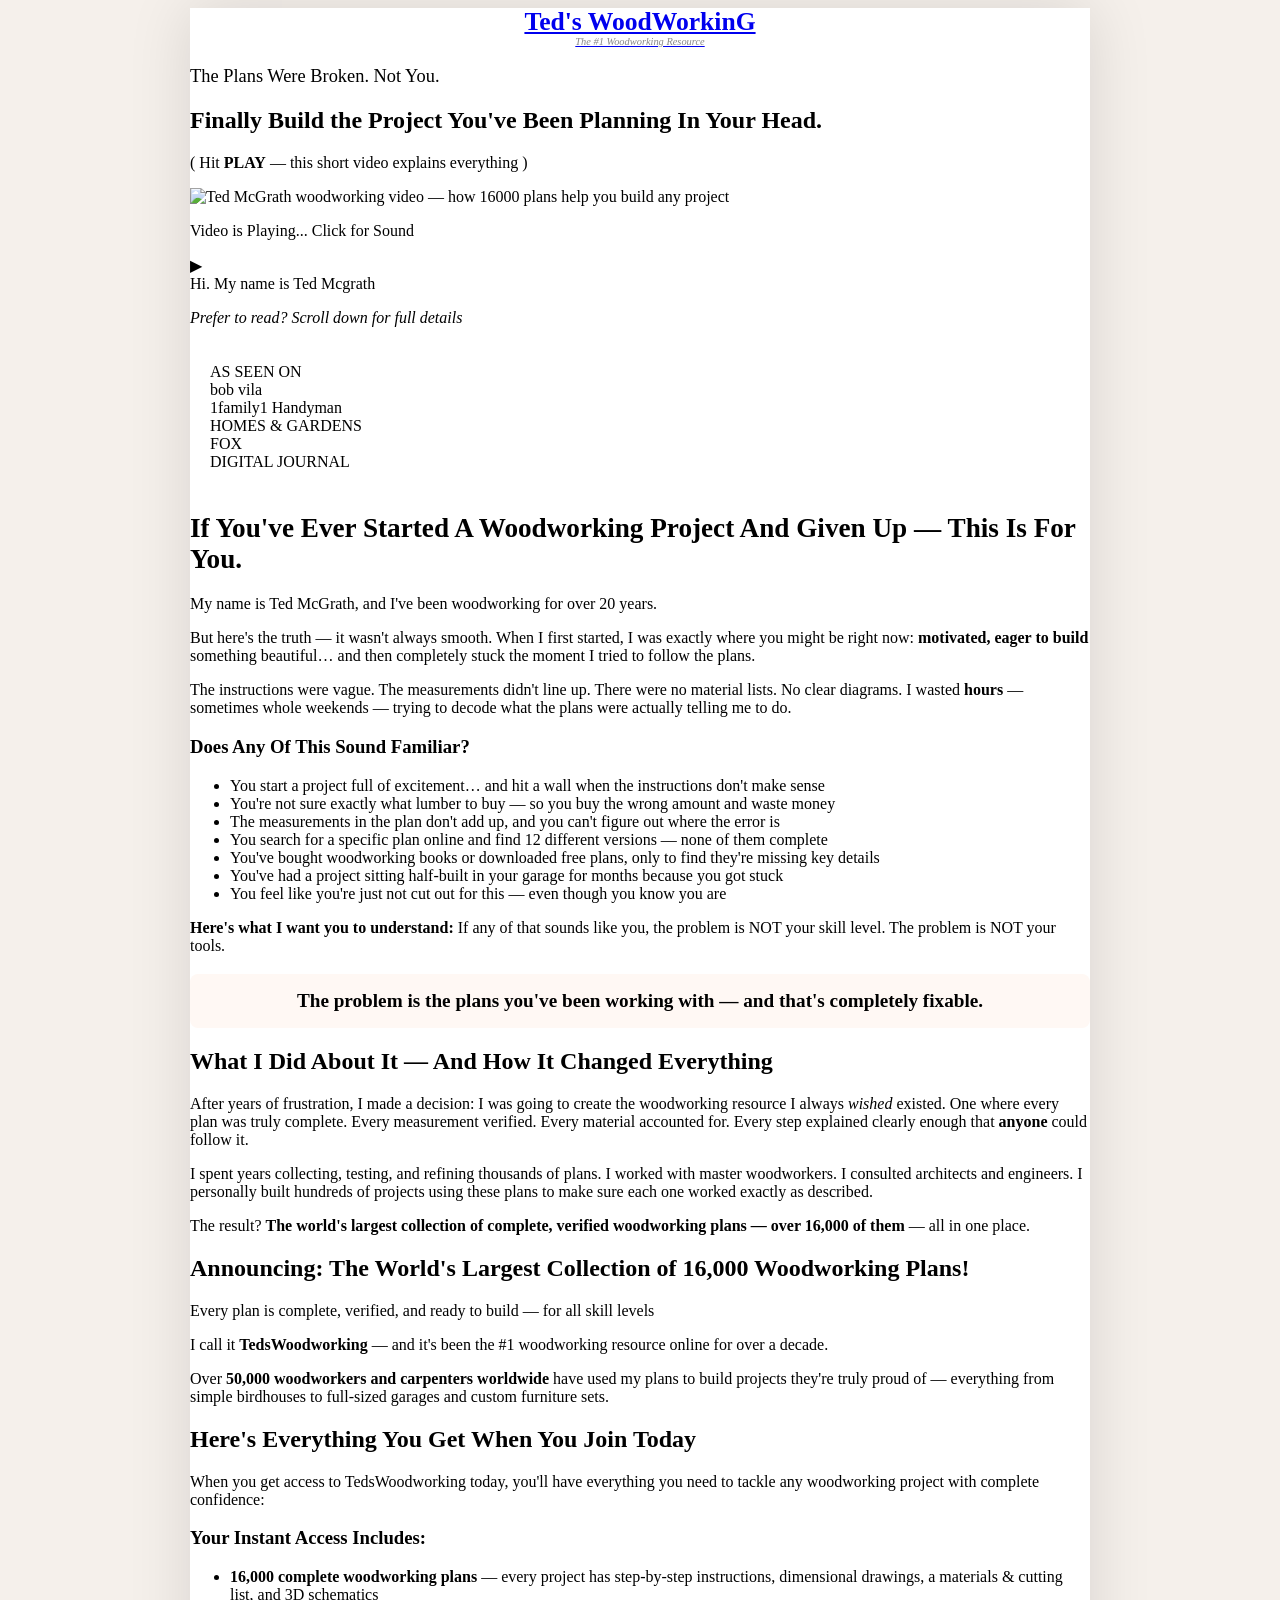
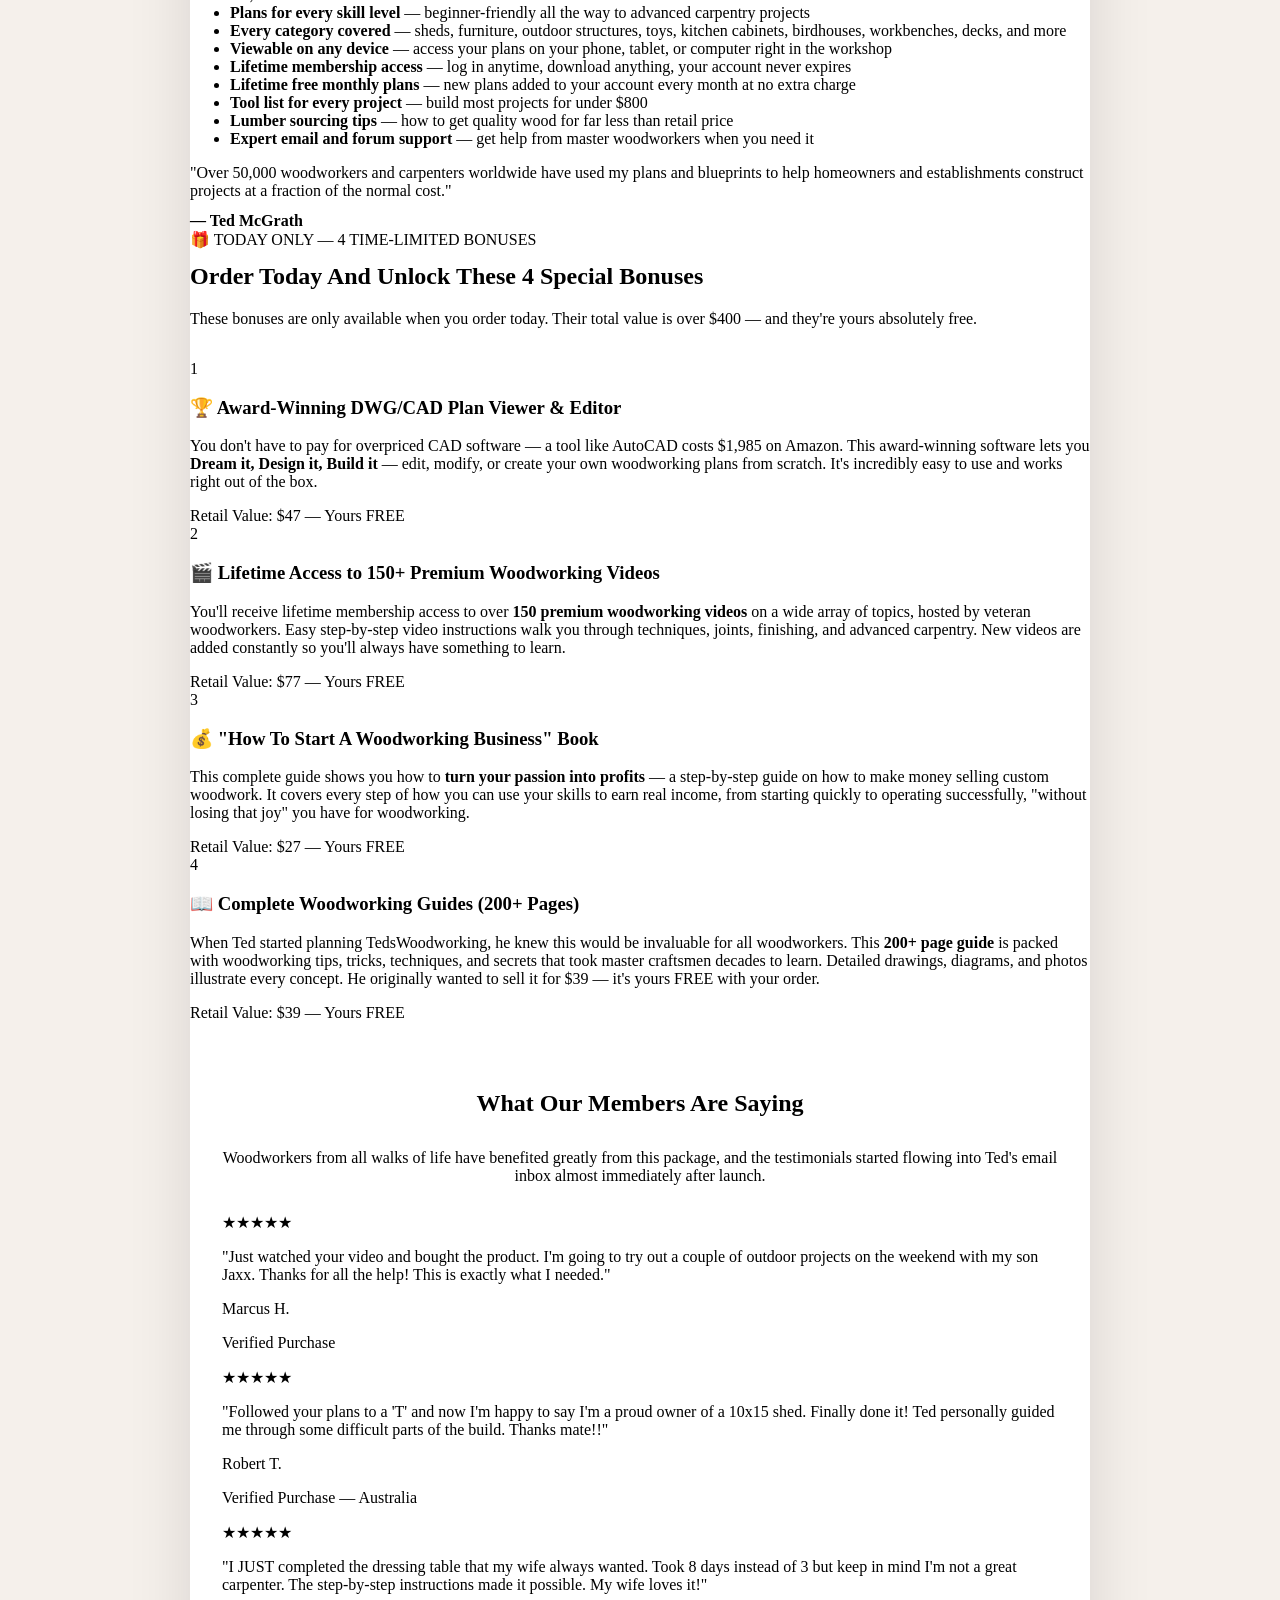
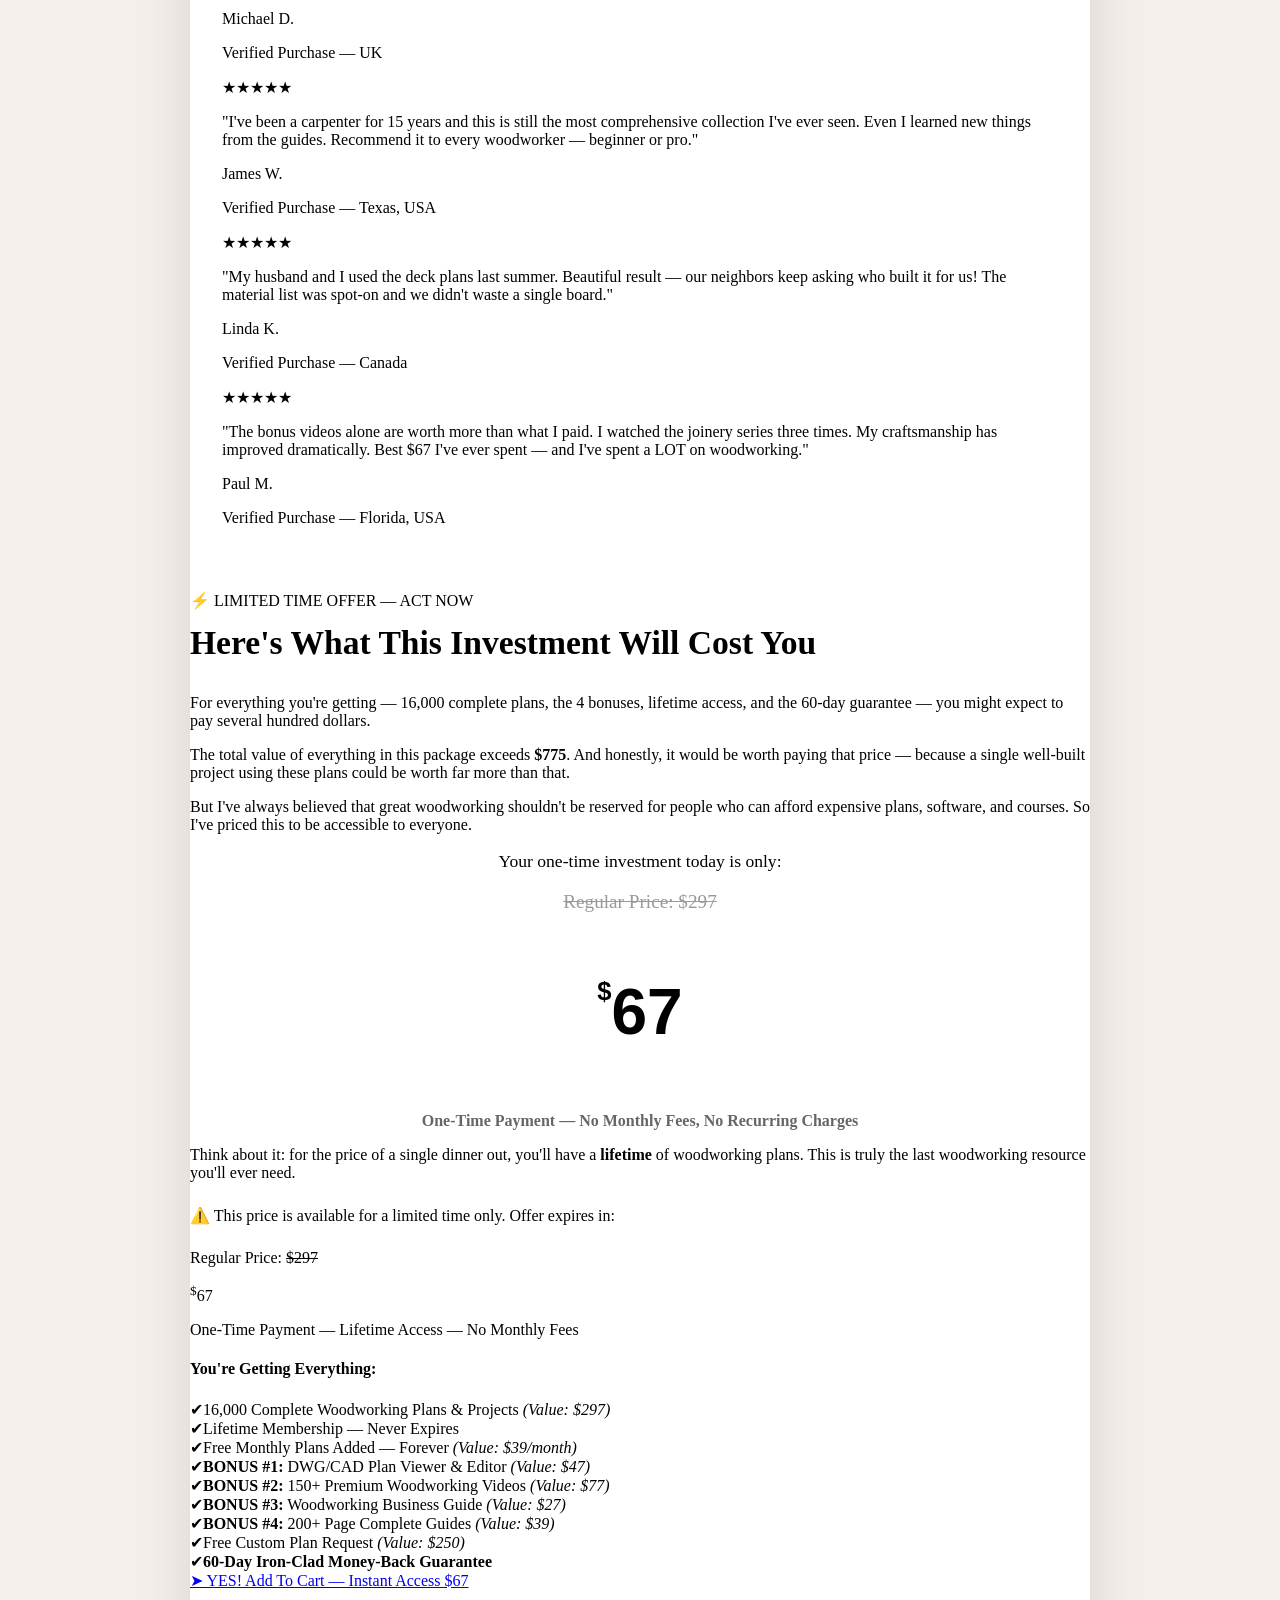
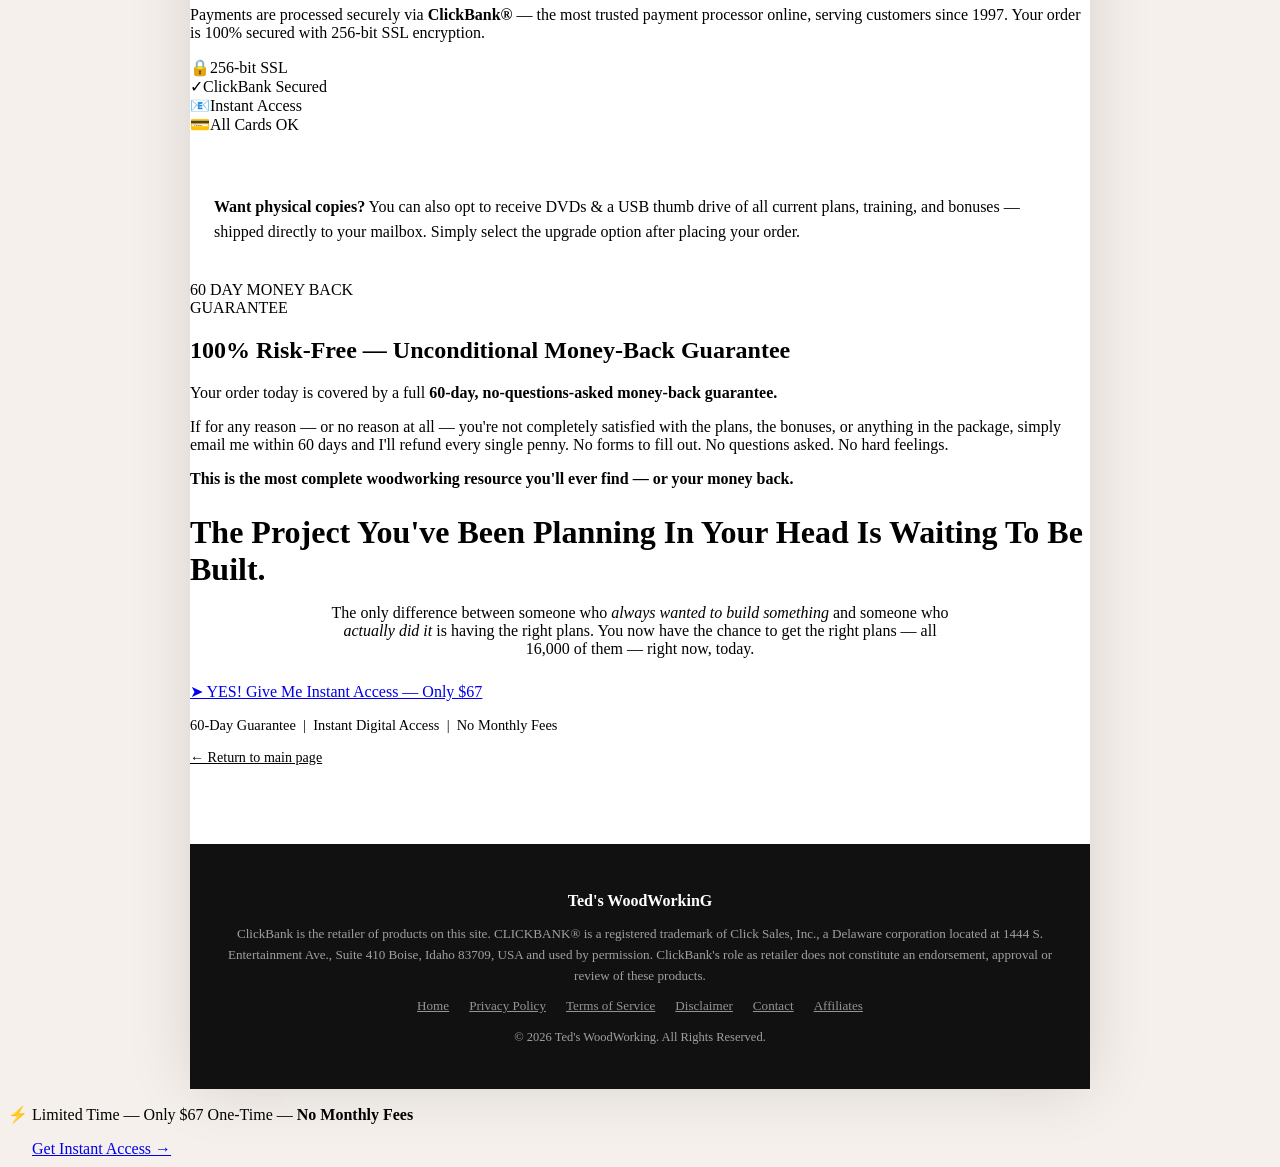
==== vsloffer.html @ c5c1d122 "Add files via upload" ====
<!DOCTYPE html>
<html lang="en">
<head>
  <meta charset="UTF-8" />
  <meta name="viewport" content="width=device-width, initial-scale=1.0" />

  <!-- ===== PRIMARY SEO ===== -->
  <title>Finally Build the Project You've Been Planning — Ted's WoodWorking® | 16,000 Plans</title>
  <meta name="description" content="The plans were broken. Not you. Discover 16,000 complete woodworking plans with step-by-step instructions that actually work. Watch the short video and get instant access today for just $67." />
  <meta name="keywords" content="woodworking plans that work, step-by-step woodworking, build woodworking projects, 16000 woodworking plans, Ted McGrath, woodworking for beginners, complete woodworking plans, shed plans, furniture plans, woodworking blueprints" />
  <meta name="author" content="Ted McGrath" />
  <meta name="robots" content="index, follow, max-snippet:-1, max-image-preview:large, max-video-preview:-1" />
  <link rel="canonical" href="https://YOUR_DOMAIN/vsloffer.html" />

  <!-- ===== BING / MSN SEO ===== -->
  <meta name="msvalidate.01" content="YOUR_BING_VERIFICATION_CODE" />
  <meta name="msnbot" content="index, follow" />
  <meta name="bingbot" content="index, follow" />
  <meta name="revisit-after" content="7 days" />
  <meta name="rating" content="general" />
  <meta name="language" content="en-US" />
  <meta name="geo.region" content="US" />
  <meta name="distribution" content="global" />

  <!-- ===== OPEN GRAPH ===== -->
  <meta property="og:type" content="website" />
  <meta property="og:title" content="Finally Build the Project You've Been Planning — Ted's WoodWorking" />
  <meta property="og:description" content="The plans were broken. Not you. 16,000 step-by-step woodworking plans that actually work. Watch the short video for full details." />
  <meta property="og:url" content="https://YOUR_DOMAIN/vsloffer.html" />
  <meta property="og:site_name" content="Ted's WoodWorking" />
  <meta property="og:image" content="https://images.unsplash.com/photo-1504148455328-c376907d081c?w=1200&h=630&fit=crop" />
  <meta property="og:image:width" content="1200" />
  <meta property="og:image:height" content="630" />
  <meta property="og:locale" content="en_US" />

  <!-- ===== TWITTER CARD ===== -->
  <meta name="twitter:card" content="summary_large_image" />
  <meta name="twitter:title" content="Finally Build the Project You've Been Planning — Ted's WoodWorking" />
  <meta name="twitter:description" content="The plans were broken. Not you. 16,000 complete woodworking plans — only $67 one-time." />
  <meta name="twitter:image" content="https://images.unsplash.com/photo-1504148455328-c376907d081c?w=1200&h=630&fit=crop" />

  <!-- ===== STRUCTURED DATA — Product ===== -->
  <script type="application/ld+json">
  {
    "@context": "https://schema.org",
    "@type": "Product",
    "name": "Ted's WoodWorking — 16,000 Plans Package",
    "description": "16,000 complete woodworking plans with step-by-step instructions, dimensional drawings, materials & cutting lists, 3D schematics, 150+ videos, CAD software, and business guide. Lifetime access.",
    "brand": { "@type": "Brand", "name": "Ted's WoodWorking" },
    "offers": {
      "@type": "Offer",
      "price": "67.00",
      "priceCurrency": "USD",
      "priceValidUntil": "2026-12-31",
      "availability": "https://schema.org/InStock",
      "url": "https://YOUR_DOMAIN/vsloffer.html#order"
    },
    "aggregateRating": {
      "@type": "AggregateRating",
      "ratingValue": "4.8",
      "reviewCount": "50000",
      "bestRating": "5"
    }
  }
  </script>

  <!-- ===== STRUCTURED DATA — VideoObject ===== -->
  <script type="application/ld+json">
  {
    "@context": "https://schema.org",
    "@type": "VideoObject",
    "name": "Finally Build the Project You've Been Planning — Ted McGrath",
    "description": "Ted McGrath explains how 16,000 complete woodworking plans give you everything you need to finally build any project successfully.",
    "thumbnailUrl": "https://images.unsplash.com/photo-1504148455328-c376907d081c?w=800&h=450&fit=crop",
    "uploadDate": "2026-01-01",
    "duration": "PT15M"
  }
  </script>

  <!-- ===== FONTS & STYLES ===== -->
  <link rel="preconnect" href="https://fonts.googleapis.com" />
  <link rel="preconnect" href="https://fonts.gstatic.com" crossorigin />
  <link rel="stylesheet" href="/src/style.css" />
  <link rel="icon" type="image/svg+xml" href="/favicon.svg" />

  <style>
    /* VSL page specific overrides */
    body { background: #f5f0eb; }
    .vsl-page-wrap { max-width: 900px; margin: 0 auto; background: #fff; box-shadow: 0 0 60px rgba(0,0,0,0.12); }
    @media (max-width: 900px) { .vsl-page-wrap { box-shadow: none; } }
  </style>
</head>
<body>

<div class="vsl-page-wrap">

  <!-- ===== VSL HEADER ===== -->
  <header class="vsl-header" role="banner">
    <a href="/" aria-label="Ted's WoodWorking Home">
      <div class="site-logo-text" style="font-size:1.6rem;color:var(--blue);text-align:center;line-height:1.1;font-family:Georgia,serif;font-weight:700;">
        Ted's WoodWorkinG
        <span style="font-size:0.65rem;color:#888;font-style:italic;display:block;font-weight:400;">The #1 Woodworking Resource</span>
      </div>
    </a>
  </header>

  <!-- ===== VSL HERO ===== -->
  <section class="vsl-hero" aria-labelledby="vsl-heading">
    <div class="container--narrow">
      <p class="pre-headline" style="font-size:1.15rem;">The Plans Were Broken. Not You.</p>
      <h1 id="vsl-heading">
        Finally Build the Project You've Been Planning In Your Head.
      </h1>
      <p class="sub-note">( Hit <strong>PLAY</strong> — this short video explains everything )</p>

      <div class="video-container" role="button" tabindex="0" aria-label="Play video about Ted's WoodWorking plans" title="Click to play">
        <img
          class="video-thumbnail"
          src="https://images.unsplash.com/photo-1504148455328-c376907d081c?w=800&h=450&fit=crop&q=75"
          alt="Ted McGrath woodworking video — how 16000 plans help you build any project"
          width="800"
          height="450"
          loading="eager"
        />
        <div class="video-overlay">
          <p class="video-text">Video is Playing... Click for Sound</p>
          <div class="play-btn" aria-hidden="true">▶</div>
        </div>
        <div class="video-caption">Hi. My name is Ted Mcgrath</div>
      </div>

      <p class="scroll-down-note"><em>Prefer to read? Scroll down for full details</em></p>
    </div>
  </section>

  <!-- ===== AS SEEN ON ===== -->
  <section class="as-seen-on" style="padding:20px;" aria-label="Media coverage">
    <div class="as-seen-label">AS SEEN ON</div>
    <div class="media-logos">
      <div class="media-logo media-logo--bob">bob vila</div>
      <div class="media-logo media-logo--handyman">1family1 Handyman</div>
      <div class="media-logo media-logo--homes">HOMES &amp; GARDENS</div>
      <div class="media-logo media-logo--fox">FOX</div>
      <div class="media-logo media-logo--dj">DIGITAL JOURNAL</div>
    </div>
  </section>

  <!-- ===== SALES LETTER ===== -->
  <main class="sales-body" role="main">

    <!-- SECTION 1 — The Problem -->
    <section class="sales-section" aria-labelledby="problem-heading">
      <h2 id="problem-heading" style="color:var(--blue);font-size:1.7rem;margin-bottom:20px;">If You've Ever Started A Woodworking Project And Given Up — This Is For You.</h2>
      <p class="sales-p">
        My name is Ted McGrath, and I've been woodworking for over 20 years.
      </p>
      <p class="sales-p">
        But here's the truth — it wasn't always smooth. When I first started, I was exactly where
        you might be right now: <strong>motivated, eager to build</strong> something beautiful…
        and then completely stuck the moment I tried to follow the plans.
      </p>
      <p class="sales-p">
        The instructions were vague. The measurements didn't line up. There were no material lists.
        No clear diagrams. I wasted <strong>hours</strong> — sometimes whole weekends — trying to
        decode what the plans were actually telling me to do.
      </p>

      <div class="problem-box">
        <h3>Does Any Of This Sound Familiar?</h3>
        <ul class="problem-list" role="list">
          <li>You start a project full of excitement… and hit a wall when the instructions don't make sense</li>
          <li>You're not sure exactly what lumber to buy — so you buy the wrong amount and waste money</li>
          <li>The measurements in the plan don't add up, and you can't figure out where the error is</li>
          <li>You search for a specific plan online and find 12 different versions — none of them complete</li>
          <li>You've bought woodworking books or downloaded free plans, only to find they're missing key details</li>
          <li>You've had a project sitting half-built in your garage for months because you got stuck</li>
          <li>You feel like you're just not cut out for this — even though you know you are</li>
        </ul>
      </div>

      <p class="sales-p">
        <strong>Here's what I want you to understand:</strong> If any of that sounds like you,
        the problem is NOT your skill level. The problem is NOT your tools.
      </p>
      <p class="sales-p" style="font-size:1.2rem;font-weight:700;color:var(--orange);text-align:center;padding:16px;background:#fff8f4;border-radius:8px;">
        The problem is the plans you've been working with — and that's completely fixable.
      </p>
    </section>

    <!-- SECTION 2 — The Story -->
    <section class="sales-section" aria-labelledby="story-heading">
      <h2 id="story-heading" style="color:var(--blue);font-size:1.5rem;margin-bottom:20px;">What I Did About It — And How It Changed Everything</h2>
      <p class="sales-p">
        After years of frustration, I made a decision: I was going to create the woodworking resource
        I always <em>wished</em> existed. One where every plan was truly complete. Every measurement
        verified. Every material accounted for. Every step explained clearly enough that
        <strong>anyone</strong> could follow it.
      </p>
      <p class="sales-p">
        I spent years collecting, testing, and refining thousands of plans. I worked with master
        woodworkers. I consulted architects and engineers. I personally built hundreds of projects
        using these plans to make sure each one worked exactly as described.
      </p>
      <p class="sales-p">
        The result? <strong>The world's largest collection of complete, verified woodworking plans —
        over 16,000 of them</strong> — all in one place.
      </p>

      <div class="big-claim" role="presentation">
        <h2>Announcing: The World's Largest Collection of 16,000 Woodworking Plans!</h2>
        <p>Every plan is complete, verified, and ready to build — for all skill levels</p>
      </div>

      <p class="sales-p">
        I call it <strong>TedsWoodworking</strong> — and it's been the #1 woodworking resource
        online for over a decade.
      </p>
      <p class="sales-p">
        Over <strong>50,000 woodworkers and carpenters worldwide</strong> have used my plans to build
        projects they're truly proud of — everything from simple birdhouses to full-sized garages and
        custom furniture sets.
      </p>
    </section>

    <!-- SECTION 3 — What's In It -->
    <section class="sales-section" aria-labelledby="inside-heading">
      <h2 id="inside-heading" style="color:var(--blue);font-size:1.5rem;margin-bottom:20px;">Here's Everything You Get When You Join Today</h2>

      <p class="sales-p">When you get access to TedsWoodworking today, you'll have everything you need to tackle any woodworking project with complete confidence:</p>

      <div class="solution-box">
        <h3>Your Instant Access Includes:</h3>
        <ul class="solution-list" role="list">
          <li><strong>16,000 complete woodworking plans</strong> — every project has step-by-step instructions, dimensional drawings, a materials &amp; cutting list, and 3D schematics</li>
          <li><strong>Plans for every skill level</strong> — beginner-friendly all the way to advanced carpentry projects</li>
          <li><strong>Every category covered</strong> — sheds, furniture, outdoor structures, toys, kitchen cabinets, birdhouses, workbenches, decks, and more</li>
          <li><strong>Viewable on any device</strong> — access your plans on your phone, tablet, or computer right in the workshop</li>
          <li><strong>Lifetime membership access</strong> — log in anytime, download anything, your account never expires</li>
          <li><strong>Lifetime free monthly plans</strong> — new plans added to your account every month at no extra charge</li>
          <li><strong>Tool list for every project</strong> — build most projects for under $800</li>
          <li><strong>Lumber sourcing tips</strong> — how to get quality wood for far less than retail price</li>
          <li><strong>Expert email and forum support</strong> — get help from master woodworkers when you need it</li>
        </ul>
      </div>

      <div class="highlight-box">
        "Over 50,000 woodworkers and carpenters worldwide have used my plans and blueprints to help
        homeowners and establishments construct projects at a fraction of the normal cost."
        <div style="margin-top:12px;font-weight:700;font-style:normal;font-size:1rem;">— Ted McGrath</div>
      </div>
    </section>

    <!-- SECTION 4 — Bonuses -->
    <section class="sales-section" aria-labelledby="vsl-bonuses-heading">
      <div class="text-center fade-in" style="margin-bottom:32px;">
        <span class="ribbon">🎁 TODAY ONLY — 4 TIME-LIMITED BONUSES</span>
        <h2 id="vsl-bonuses-heading" style="margin-top:14px;color:var(--blue);font-size:1.5rem;">Order Today And Unlock These 4 Special Bonuses</h2>
        <p class="sales-p">These bonuses are only available when you order today. Their total value is over $400 — and they're yours absolutely free.</p>
      </div>

      <div class="bonus-list">
        <article class="bonus-card fade-in">
          <div class="bonus-number">1</div>
          <div class="bonus-content">
            <h3>🏆 Award-Winning DWG/CAD Plan Viewer &amp; Editor</h3>
            <p>
              You don't have to pay for overpriced CAD software — a tool like AutoCAD costs $1,985 on Amazon.
              This award-winning software lets you <strong>Dream it, Design it, Build it</strong> — edit,
              modify, or create your own woodworking plans from scratch. It's incredibly easy to use and works
              right out of the box.
            </p>
            <span class="bonus-value">Retail Value: $47 — Yours FREE</span>
          </div>
        </article>
        <article class="bonus-card fade-in">
          <div class="bonus-number">2</div>
          <div class="bonus-content">
            <h3>🎬 Lifetime Access to 150+ Premium Woodworking Videos</h3>
            <p>
              You'll receive lifetime membership access to over <strong>150 premium woodworking videos</strong>
              on a wide array of topics, hosted by veteran woodworkers. Easy step-by-step video instructions
              walk you through techniques, joints, finishing, and advanced carpentry. New videos are added
              constantly so you'll always have something to learn.
            </p>
            <span class="bonus-value">Retail Value: $77 — Yours FREE</span>
          </div>
        </article>
        <article class="bonus-card fade-in">
          <div class="bonus-number">3</div>
          <div class="bonus-content">
            <h3>💰 "How To Start A Woodworking Business" Book</h3>
            <p>
              This complete guide shows you how to <strong>turn your passion into profits</strong> — a
              step-by-step guide on how to make money selling custom woodwork. It covers every step of
              how you can use your skills to earn real income, from starting quickly to operating
              successfully, "without losing that joy" you have for woodworking.
            </p>
            <span class="bonus-value">Retail Value: $27 — Yours FREE</span>
          </div>
        </article>
        <article class="bonus-card fade-in">
          <div class="bonus-number">4</div>
          <div class="bonus-content">
            <h3>📖 Complete Woodworking Guides (200+ Pages)</h3>
            <p>
              When Ted started planning TedsWoodworking, he knew this would be invaluable for all woodworkers.
              This <strong>200+ page guide</strong> is packed with woodworking tips, tricks, techniques,
              and secrets that took master craftsmen decades to learn. Detailed drawings, diagrams, and photos
              illustrate every concept. He originally wanted to sell it for $39 — it's yours FREE with your order.
            </p>
            <span class="bonus-value">Retail Value: $39 — Yours FREE</span>
          </div>
        </article>
      </div>
    </section>

    <!-- SECTION 5 — Testimonials -->
    <section class="sales-section" style="background:var(--bg-cream);padding:48px 0;border-radius:12px;padding-left:32px;padding-right:32px;" aria-labelledby="vsl-testi-heading">
      <h2 id="vsl-testi-heading" style="color:var(--blue);text-align:center;font-size:1.5rem;margin-bottom:32px;">What Our Members Are Saying</h2>
      <p class="sales-p" style="text-align:center;">
        Woodworkers from all walks of life have benefited greatly from this package, and the testimonials
        started flowing into Ted's email inbox almost immediately after launch.
      </p>

      <div class="testimonials-grid" style="margin-top:28px;">
        <article class="testimonial-card fade-in" itemscope itemtype="https://schema.org/Review">
          <div class="stars">★★★★★</div>
          <p class="testimonial-text" itemprop="reviewBody">"Just watched your video and bought the product. I'm going to try out a couple of outdoor projects on the weekend with my son Jaxx. Thanks for all the help! This is exactly what I needed."</p>
          <p class="testimonial-author" itemprop="author">Marcus H.</p>
          <p class="testimonial-location">Verified Purchase</p>
        </article>
        <article class="testimonial-card fade-in" itemscope itemtype="https://schema.org/Review">
          <div class="stars">★★★★★</div>
          <p class="testimonial-text" itemprop="reviewBody">"Followed your plans to a 'T' and now I'm happy to say I'm a proud owner of a 10x15 shed. Finally done it! Ted personally guided me through some difficult parts of the build. Thanks mate!!"</p>
          <p class="testimonial-author" itemprop="author">Robert T.</p>
          <p class="testimonial-location">Verified Purchase — Australia</p>
        </article>
        <article class="testimonial-card fade-in" itemscope itemtype="https://schema.org/Review">
          <div class="stars">★★★★★</div>
          <p class="testimonial-text" itemprop="reviewBody">"I JUST completed the dressing table that my wife always wanted. Took 8 days instead of 3 but keep in mind I'm not a great carpenter. The step-by-step instructions made it possible. My wife loves it!"</p>
          <p class="testimonial-author" itemprop="author">Michael D.</p>
          <p class="testimonial-location">Verified Purchase — UK</p>
        </article>
        <article class="testimonial-card fade-in" itemscope itemtype="https://schema.org/Review">
          <div class="stars">★★★★★</div>
          <p class="testimonial-text" itemprop="reviewBody">"I've been a carpenter for 15 years and this is still the most comprehensive collection I've ever seen. Even I learned new things from the guides. Recommend it to every woodworker — beginner or pro."</p>
          <p class="testimonial-author" itemprop="author">James W.</p>
          <p class="testimonial-location">Verified Purchase — Texas, USA</p>
        </article>
        <article class="testimonial-card fade-in" itemscope itemtype="https://schema.org/Review">
          <div class="stars">★★★★★</div>
          <p class="testimonial-text" itemprop="reviewBody">"My husband and I used the deck plans last summer. Beautiful result — our neighbors keep asking who built it for us! The material list was spot-on and we didn't waste a single board."</p>
          <p class="testimonial-author" itemprop="author">Linda K.</p>
          <p class="testimonial-location">Verified Purchase — Canada</p>
        </article>
        <article class="testimonial-card fade-in" itemscope itemtype="https://schema.org/Review">
          <div class="stars">★★★★★</div>
          <p class="testimonial-text" itemprop="reviewBody">"The bonus videos alone are worth more than what I paid. I watched the joinery series three times. My craftsmanship has improved dramatically. Best $67 I've ever spent — and I've spent a LOT on woodworking."</p>
          <p class="testimonial-author" itemprop="author">Paul M.</p>
          <p class="testimonial-location">Verified Purchase — Florida, USA</p>
        </article>
      </div>
    </section>

    <!-- SECTION 6 — Pricing -->
    <section class="sales-section" id="order" aria-labelledby="vsl-pricing-heading">
      <div class="text-center fade-in" style="margin-bottom:32px;">
        <span class="ribbon">⚡ LIMITED TIME OFFER — ACT NOW</span>
        <h2 id="vsl-pricing-heading" style="margin-top:14px;font-size:clamp(1.5rem,3vw,2.1rem);color:var(--blue);">
          Here's What This Investment Will Cost You
        </h2>
      </div>

      <p class="sales-p">
        For everything you're getting — 16,000 complete plans, the 4 bonuses, lifetime access,
        and the 60-day guarantee — you might expect to pay several hundred dollars.
      </p>
      <p class="sales-p">
        The total value of everything in this package exceeds <strong>$775</strong>.
        And honestly, it would be worth paying that price — because a single well-built project
        using these plans could be worth far more than that.
      </p>
      <p class="sales-p">
        But I've always believed that great woodworking shouldn't be reserved for people who can
        afford expensive plans, software, and courses. So I've priced this to be accessible to everyone.
      </p>

      <div class="highlight-box" style="text-align:center;">
        <p style="font-size:1.1rem;">Your one-time investment today is only:</p>
        <p style="font-size:1.2rem;color:#999;text-decoration:line-through;">Regular Price: $297</p>
        <p style="font-size:4rem;color:var(--orange);font-weight:900;font-family:'Arial Black',sans-serif;line-height:1.1;">
          <sup style="font-size:0.4em;vertical-align:top;margin-top:0.6em;">$</sup>67
        </p>
        <p style="font-size:1rem;font-style:normal;color:#666;font-weight:700;">One-Time Payment — No Monthly Fees, No Recurring Charges</p>
      </div>

      <p class="sales-p">
        Think about it: for the price of a single dinner out, you'll have a <strong>lifetime</strong>
        of woodworking plans. This is truly the last woodworking resource you'll ever need.
      </p>

      <div class="urgency-banner" style="border-radius:8px;margin:24px 0;" role="alert">
        ⚠️ This price is available for a limited time only. Offer expires in:
        <span class="countdown" aria-label="Countdown timer"></span>
      </div>

      <!-- ORDER BOX -->
      <div class="pricing-box fade-in">
        <p class="was-price">Regular Price: <s>$297</s></p>
        <div class="pricing-price"><sup>$</sup>67</div>
        <p class="pricing-label">One-Time Payment — Lifetime Access — No Monthly Fees</p>
        <div class="pricing-includes">
          <h4>You're Getting Everything:</h4>
          <div class="pricing-includes-list">
            <div class="pricing-includes-item"><span class="tick">✔</span><span>16,000 Complete Woodworking Plans &amp; Projects <em>(Value: $297)</em></span></div>
            <div class="pricing-includes-item"><span class="tick">✔</span><span>Lifetime Membership — Never Expires</span></div>
            <div class="pricing-includes-item"><span class="tick">✔</span><span>Free Monthly Plans Added — Forever <em>(Value: $39/month)</em></span></div>
            <div class="pricing-includes-item"><span class="tick">✔</span><span><strong>BONUS #1:</strong> DWG/CAD Plan Viewer &amp; Editor <em>(Value: $47)</em></span></div>
            <div class="pricing-includes-item"><span class="tick">✔</span><span><strong>BONUS #2:</strong> 150+ Premium Woodworking Videos <em>(Value: $77)</em></span></div>
            <div class="pricing-includes-item"><span class="tick">✔</span><span><strong>BONUS #3:</strong> Woodworking Business Guide <em>(Value: $27)</em></span></div>
            <div class="pricing-includes-item"><span class="tick">✔</span><span><strong>BONUS #4:</strong> 200+ Page Complete Guides <em>(Value: $39)</em></span></div>
            <div class="pricing-includes-item"><span class="tick">✔</span><span>Free Custom Plan Request <em>(Value: $250)</em></span></div>
            <div class="pricing-includes-item"><span class="tick">✔</span><span><strong>60-Day Iron-Clad Money-Back Guarantee</strong></span></div>
          </div>
        </div>
        <a href="#" class="btn btn--green btn--xl btn-pulse" style="min-width:320px;" role="button" aria-label="Add to cart - get instant access to all 16000 woodworking plans">
          ➤ YES! Add To Cart — Instant Access $67
        </a>
        <p class="pricing-note">
          Payments are processed securely via <strong>ClickBank®</strong> — the most trusted payment processor online, serving customers since 1997.
          Your order is 100% secured with 256-bit SSL encryption.
        </p>
        <div class="secure-badges">
          <div class="secure-badge"><span class="icon">🔒</span>256-bit SSL</div>
          <div class="secure-badge"><span class="icon">✓</span>ClickBank Secured</div>
          <div class="secure-badge"><span class="icon">📧</span>Instant Access</div>
          <div class="secure-badge"><span class="icon">💳</span>All Cards OK</div>
        </div>
      </div>

      <!-- Physical option -->
      <div style="margin-top:24px;background:var(--bg-cream);border:1px solid var(--border);border-radius:var(--radius);padding:20px 24px;">
        <p style="font-size:1rem;line-height:1.6;"><strong>Want physical copies?</strong> You can also opt to receive DVDs &amp; a USB thumb drive of all current plans, training, and bonuses — shipped directly to your mailbox. Simply select the upgrade option after placing your order.</p>
      </div>
    </section>

    <!-- SECTION 7 — Guarantee -->
    <section class="sales-section" aria-labelledby="vsl-guarantee-heading">
      <div class="guarantee-box fade-in">
        <div class="guarantee-seal" role="img" aria-label="60-day money-back guarantee">
          <span class="days">60</span>
          <span class="day-label">DAY</span>
          <span class="guarantee-text">MONEY BACK<br>GUARANTEE</span>
        </div>
        <div class="guarantee-content">
          <h2 id="vsl-guarantee-heading">100% Risk-Free — Unconditional Money-Back Guarantee</h2>
          <p>
            Your order today is covered by a full <strong>60-day, no-questions-asked money-back guarantee.</strong>
          </p>
          <p style="margin-top:10px;">
            If for any reason — or no reason at all — you're not completely satisfied with the plans,
            the bonuses, or anything in the package, simply email me within 60 days and I'll refund
            every single penny. No forms to fill out. No questions asked. No hard feelings.
          </p>
          <p style="margin-top:10px;font-weight:700;color:var(--green);">
            This is the most complete woodworking resource you'll ever find — or your money back.
          </p>
        </div>
      </div>
    </section>

    <!-- SECTION 8 — Final CTA -->
    <section class="sales-section text-center" style="padding-bottom:64px;" aria-labelledby="vsl-final-heading">
      <h2 id="vsl-final-heading" style="color:var(--blue);font-size:clamp(1.4rem,3vw,2rem);margin-bottom:16px;">
        The Project You've Been Planning In Your Head Is Waiting To Be Built.
      </h2>
      <p class="sales-p" style="text-align:center;max-width:640px;margin:0 auto 24px;">
        The only difference between someone who <em>always wanted to build something</em>
        and someone who <em>actually did it</em> is having the right plans.
        You now have the chance to get the right plans — all 16,000 of them — right now, today.
      </p>
      <a href="#order" class="btn btn--green btn--xl btn-pulse" style="min-width:320px;" role="button">
        ➤ YES! Give Me Instant Access — Only $67
      </a>
      <p style="margin-top:16px;font-size:0.9rem;color:var(--text-light);">60-Day Guarantee &nbsp;|&nbsp; Instant Digital Access &nbsp;|&nbsp; No Monthly Fees</p>
      <p style="margin-top:12px;font-size:0.88rem;color:var(--text-light);">
        <a href="/" style="color:var(--blue-light);">← Return to main page</a>
      </p>
    </section>

  </main>

  <!-- ===== FOOTER ===== -->
  <footer style="background:#111;color:rgba(255,255,255,0.6);padding:32px 24px;text-align:center;" role="contentinfo">
    <p style="font-size:1rem;font-weight:700;color:#fff;margin-bottom:8px;">Ted's WoodWorkinG</p>
    <p style="font-size:0.82rem;margin-bottom:12px;line-height:1.6;">
      ClickBank is the retailer of products on this site. CLICKBANK® is a registered trademark of Click Sales, Inc.,
      a Delaware corporation located at 1444 S. Entertainment Ave., Suite 410 Boise, Idaho 83709, USA and used by permission.
      ClickBank's role as retailer does not constitute an endorsement, approval or review of these products.
    </p>
    <div style="display:flex;gap:20px;justify-content:center;flex-wrap:wrap;margin-bottom:16px;font-size:0.82rem;">
      <a href="/" style="color:rgba(255,255,255,0.55);">Home</a>
      <a href="#" style="color:rgba(255,255,255,0.55);">Privacy Policy</a>
      <a href="#" style="color:rgba(255,255,255,0.55);">Terms of Service</a>
      <a href="#" style="color:rgba(255,255,255,0.55);">Disclaimer</a>
      <a href="#" style="color:rgba(255,255,255,0.55);">Contact</a>
      <a href="#" style="color:rgba(255,255,255,0.55);">Affiliates</a>
    </div>
    <p style="font-size:0.78rem;">© 2026 Ted's WoodWorking. All Rights Reserved.</p>
  </footer>

</div><!-- end .vsl-page-wrap -->

<!-- ===== STICKY CTA BAR ===== -->
<div class="sticky-cta-bar" role="complementary" aria-label="Sticky call to action">
  <p class="sticky-msg">⚡ Limited Time — Only <span class="price">$67</span> One-Time — <strong>No Monthly Fees</strong></p>
  <a href="#order" class="btn btn--green" style="padding:10px 24px;font-size:1rem;">Get Instant Access →</a>
</div>

<script type="module" src="/src/script.js"></script>
</body>
</html>
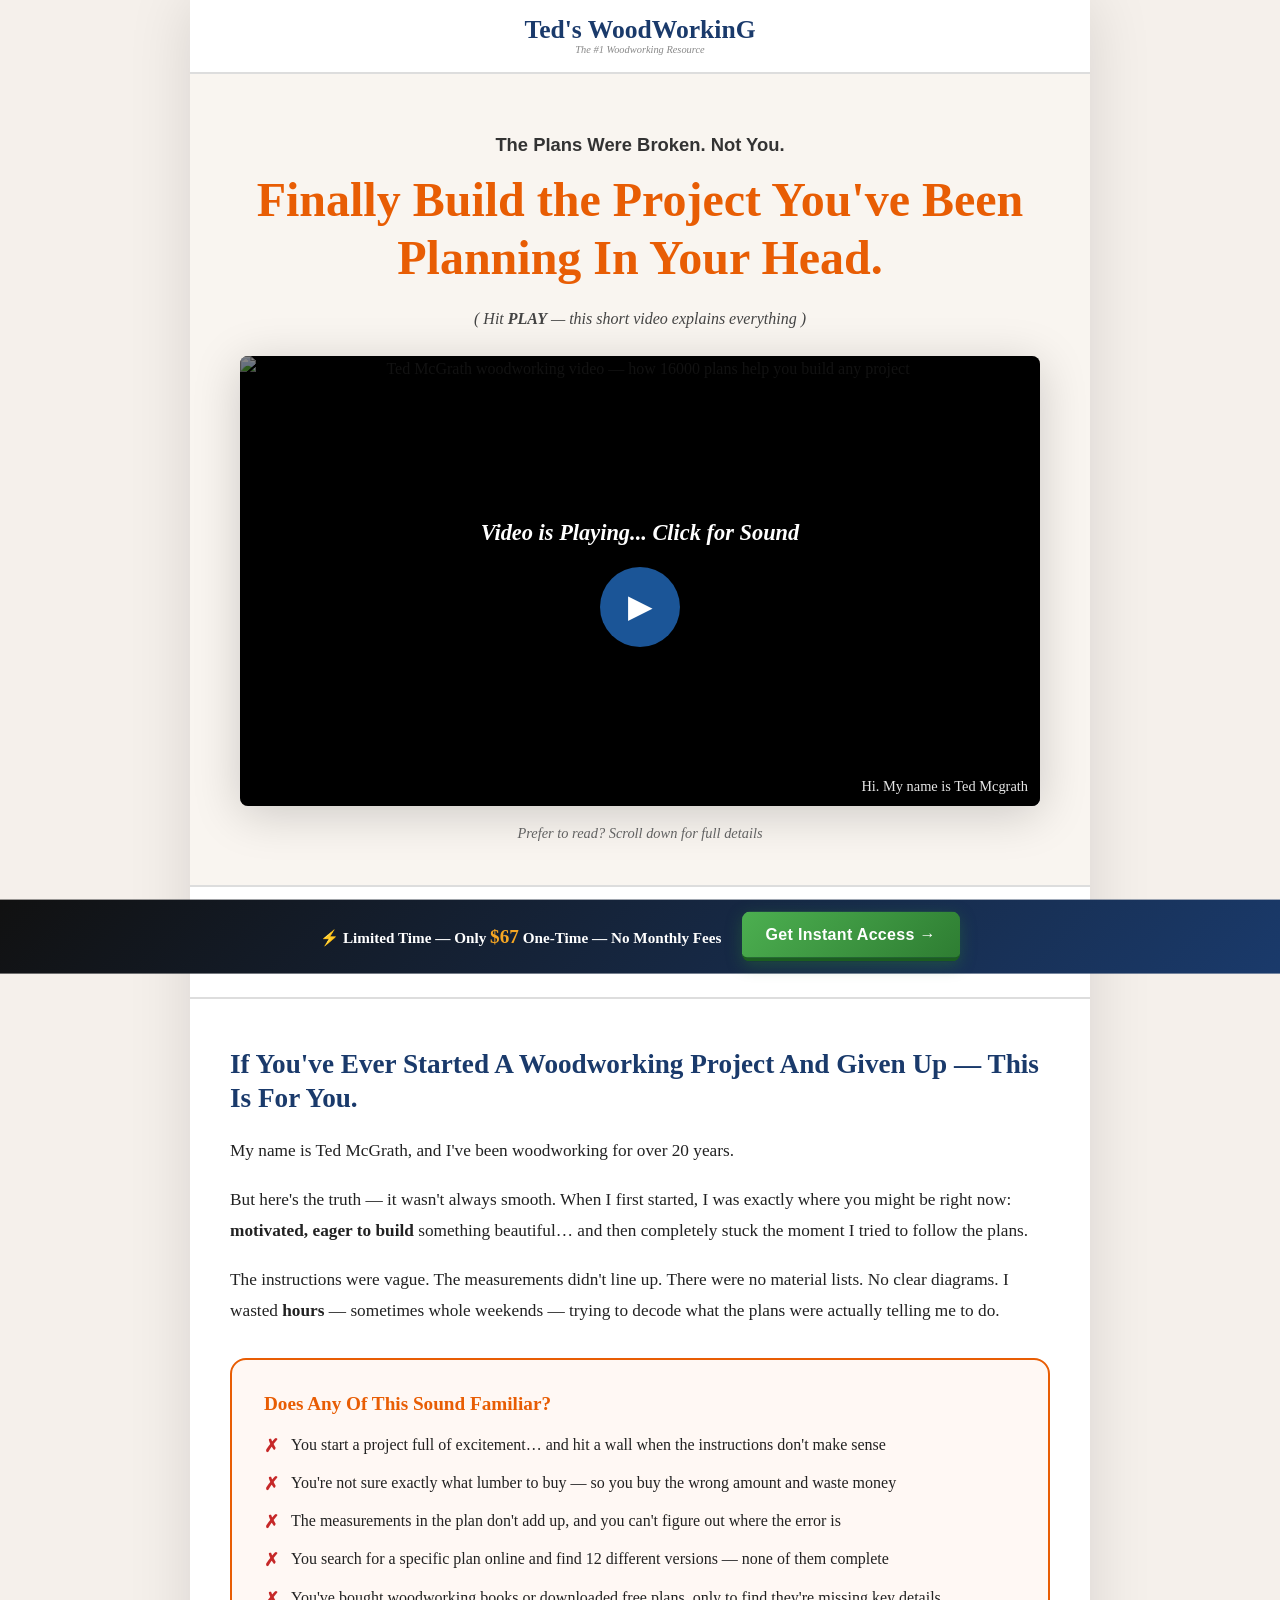
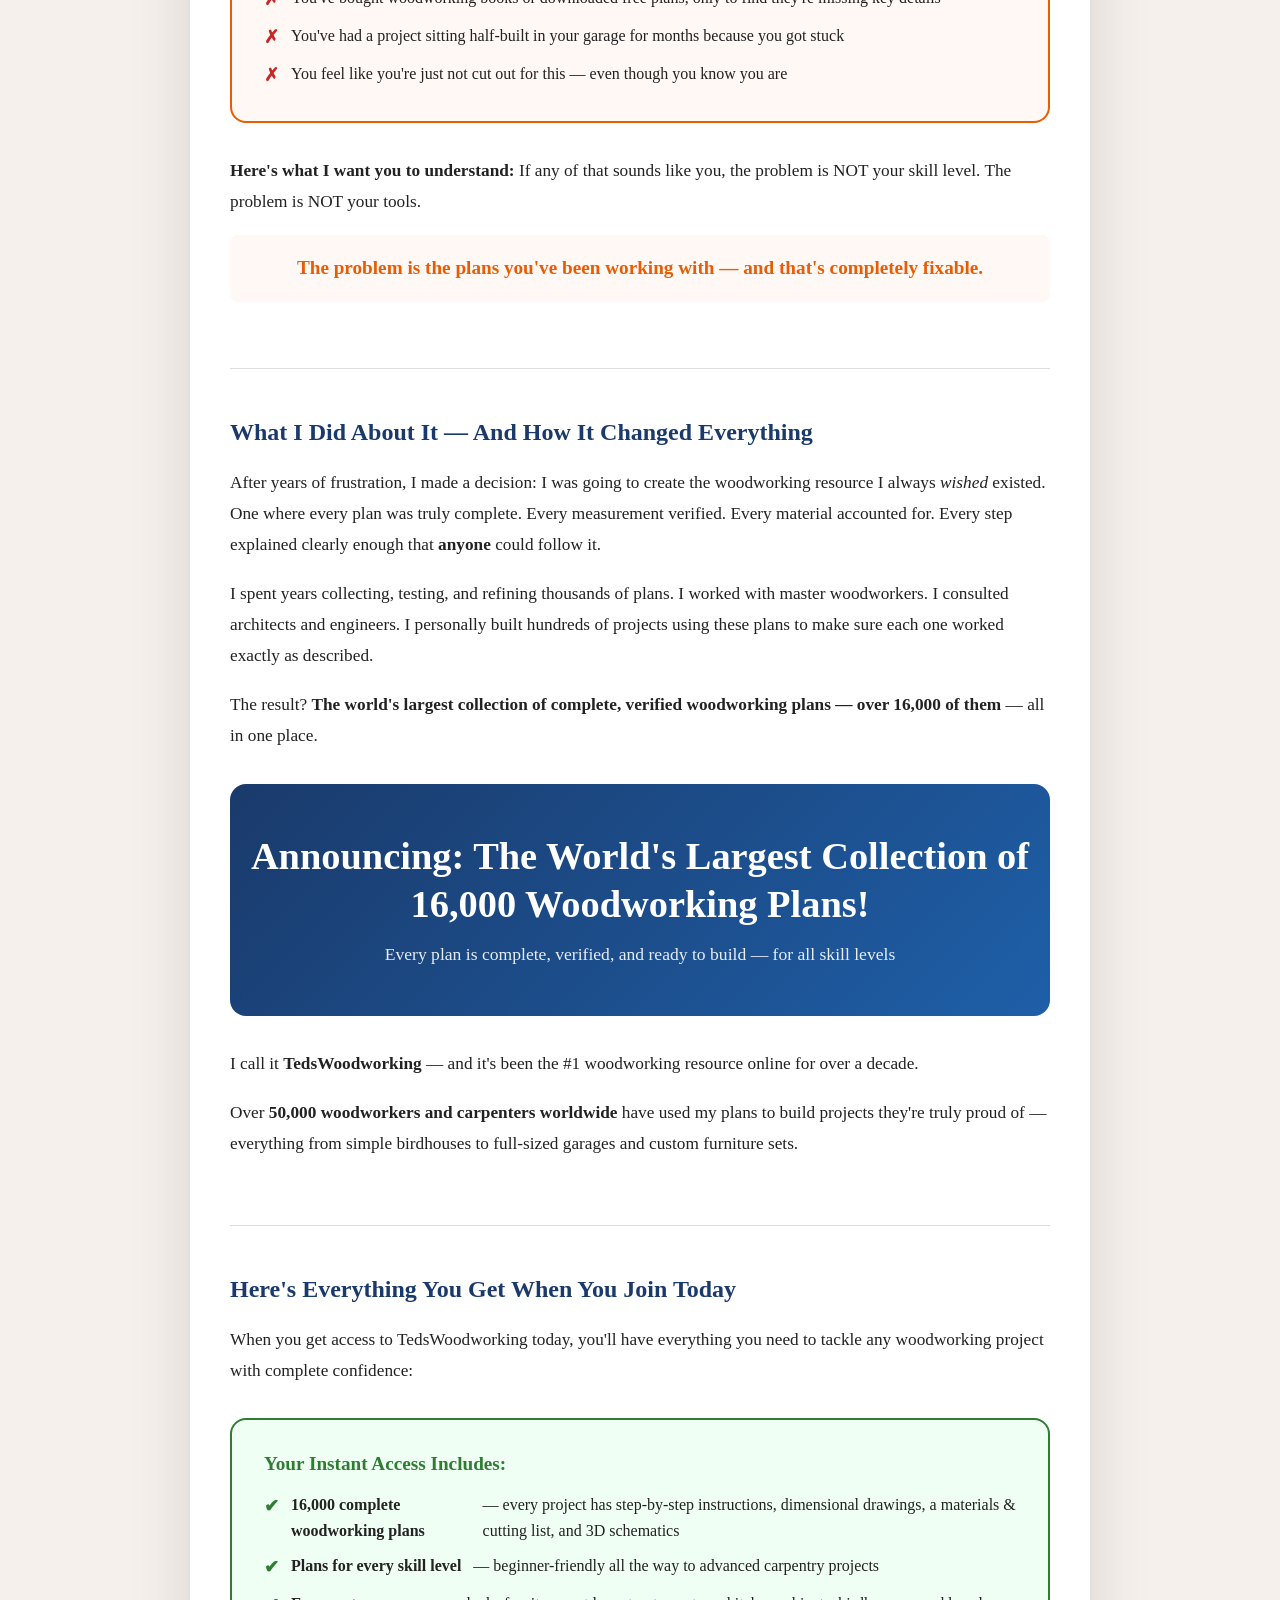
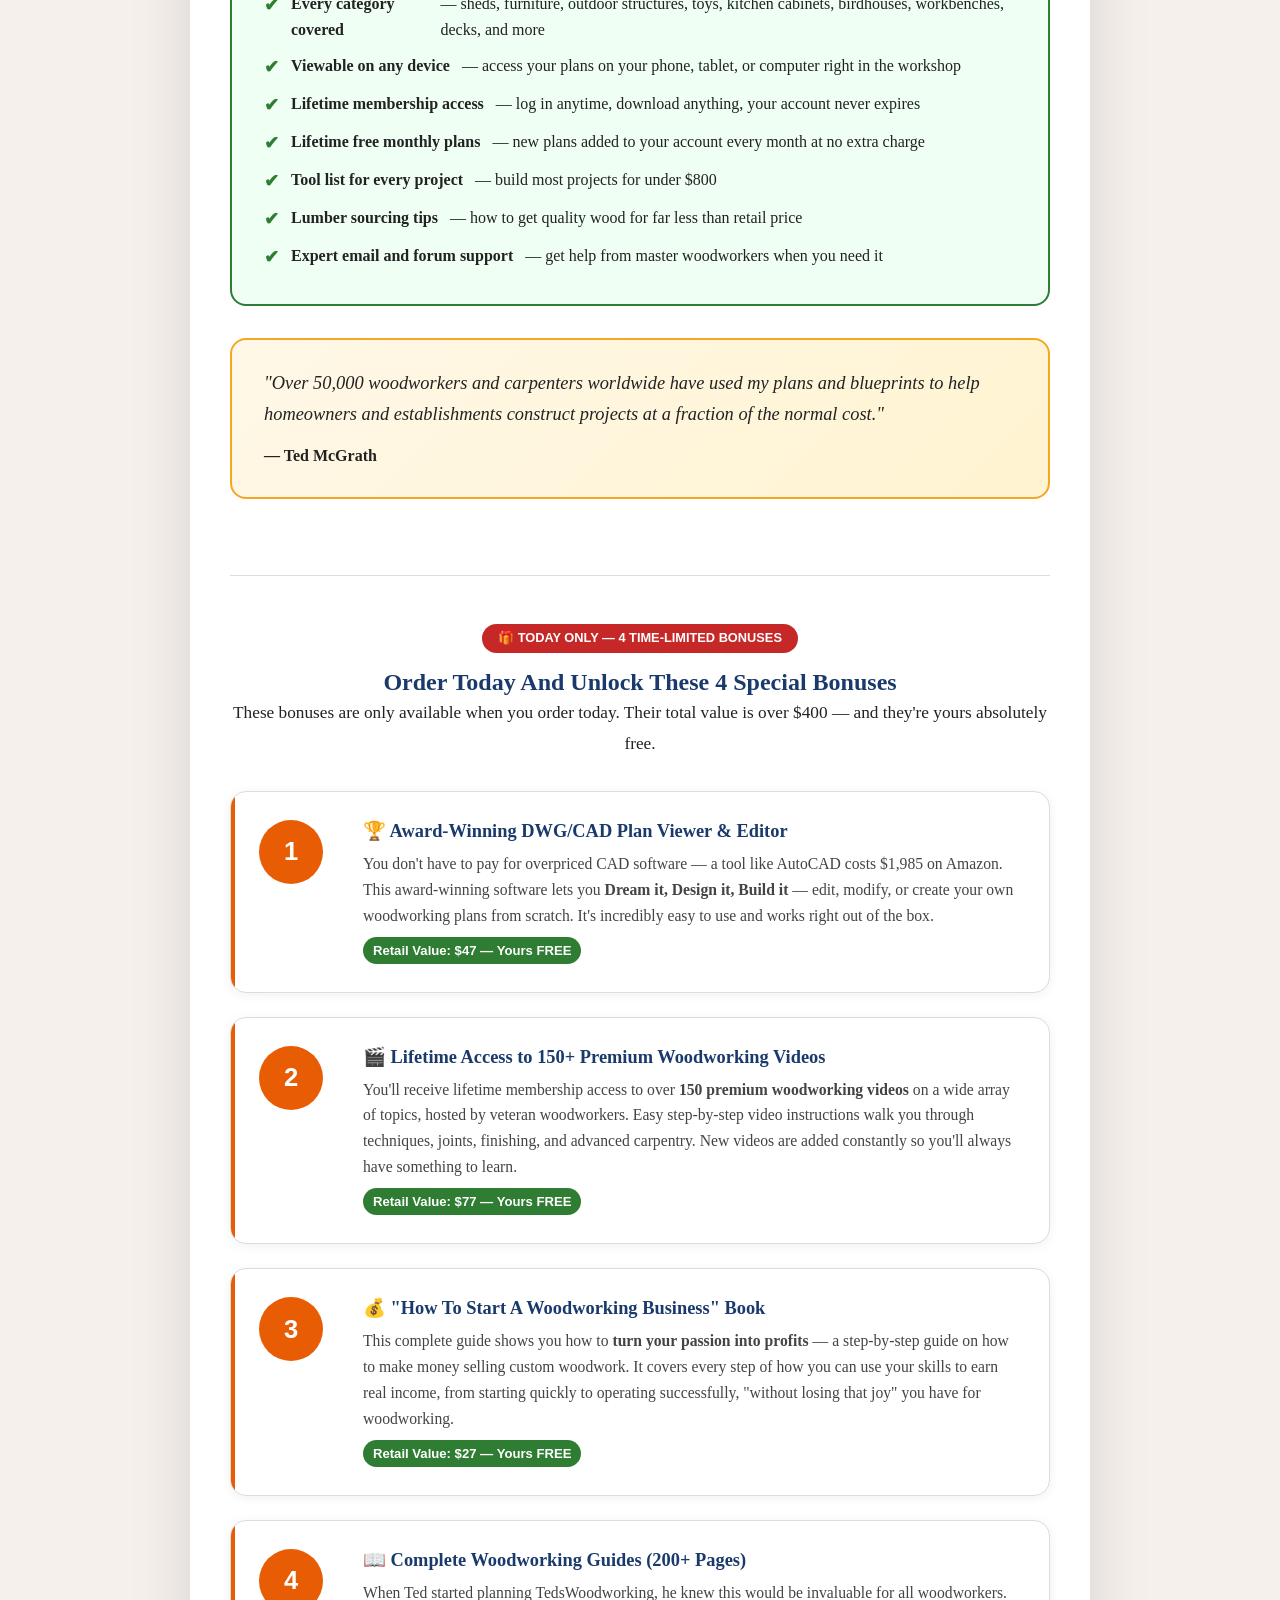
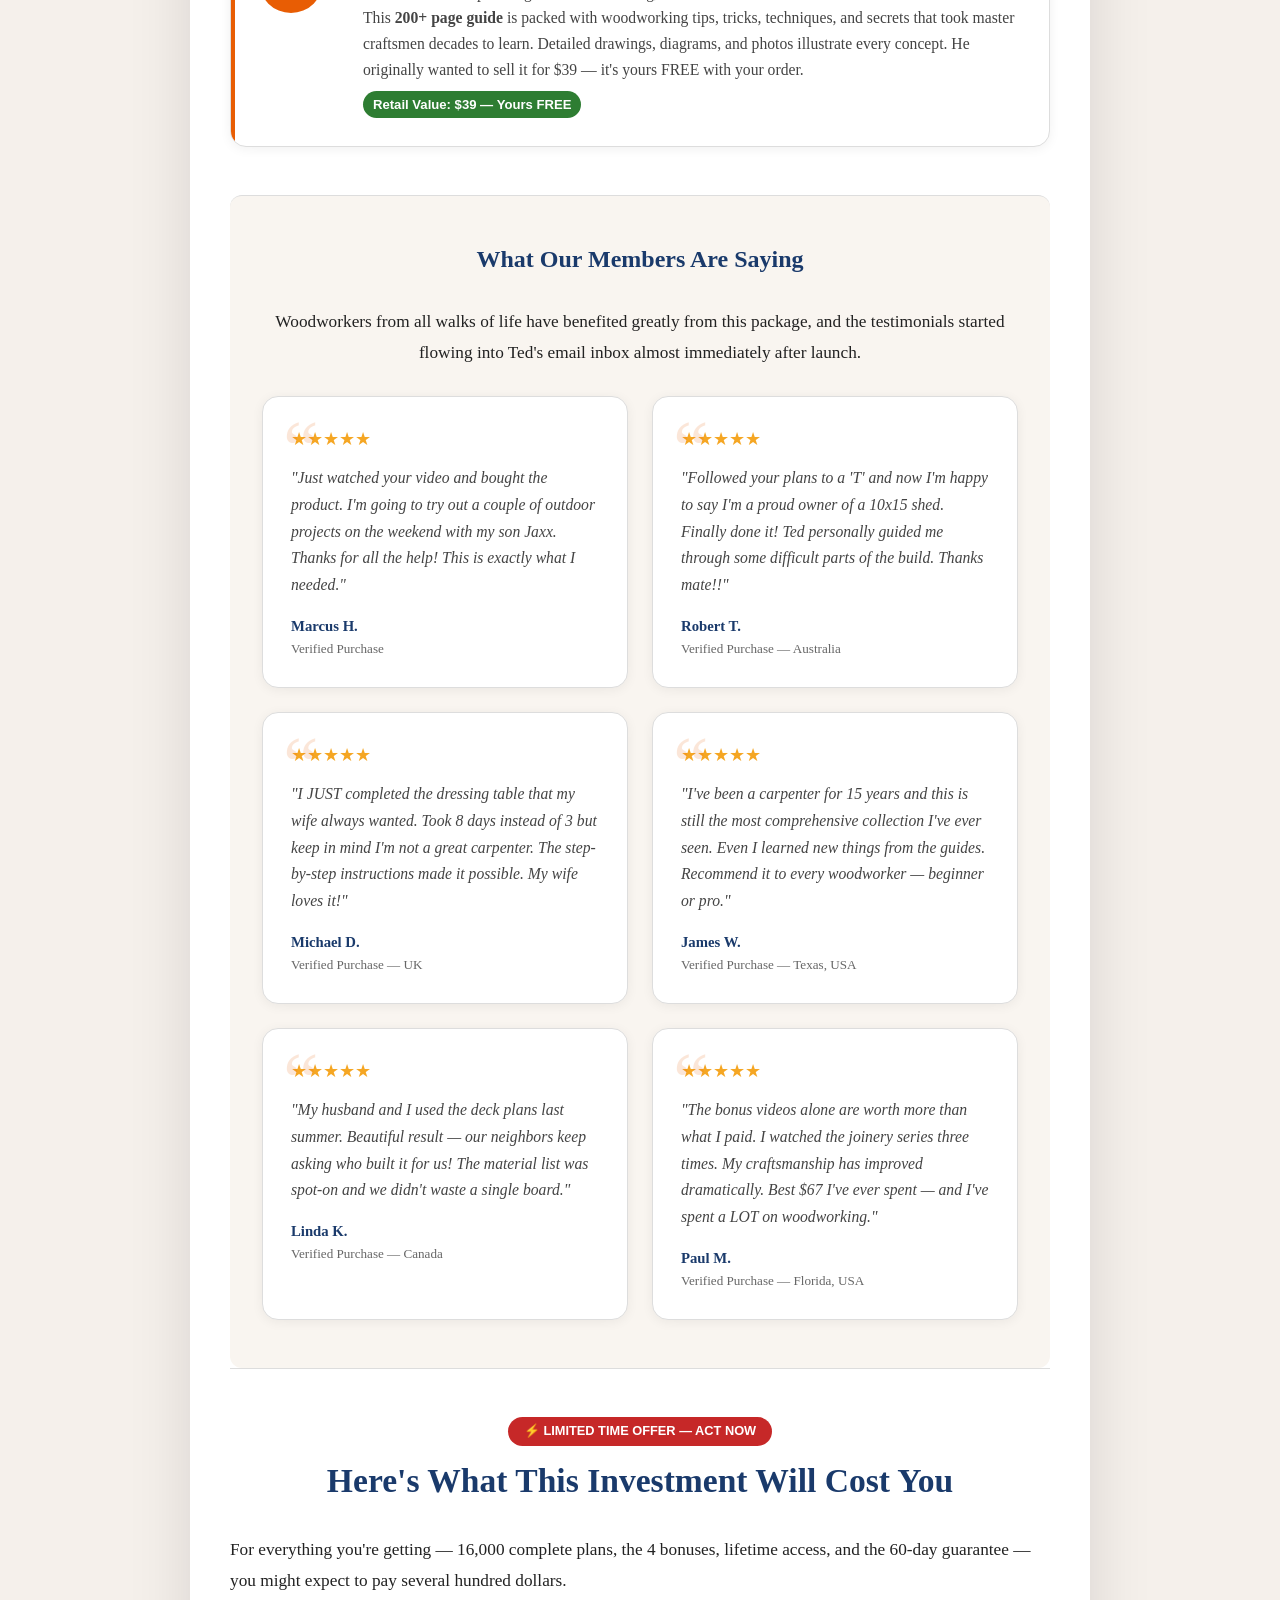
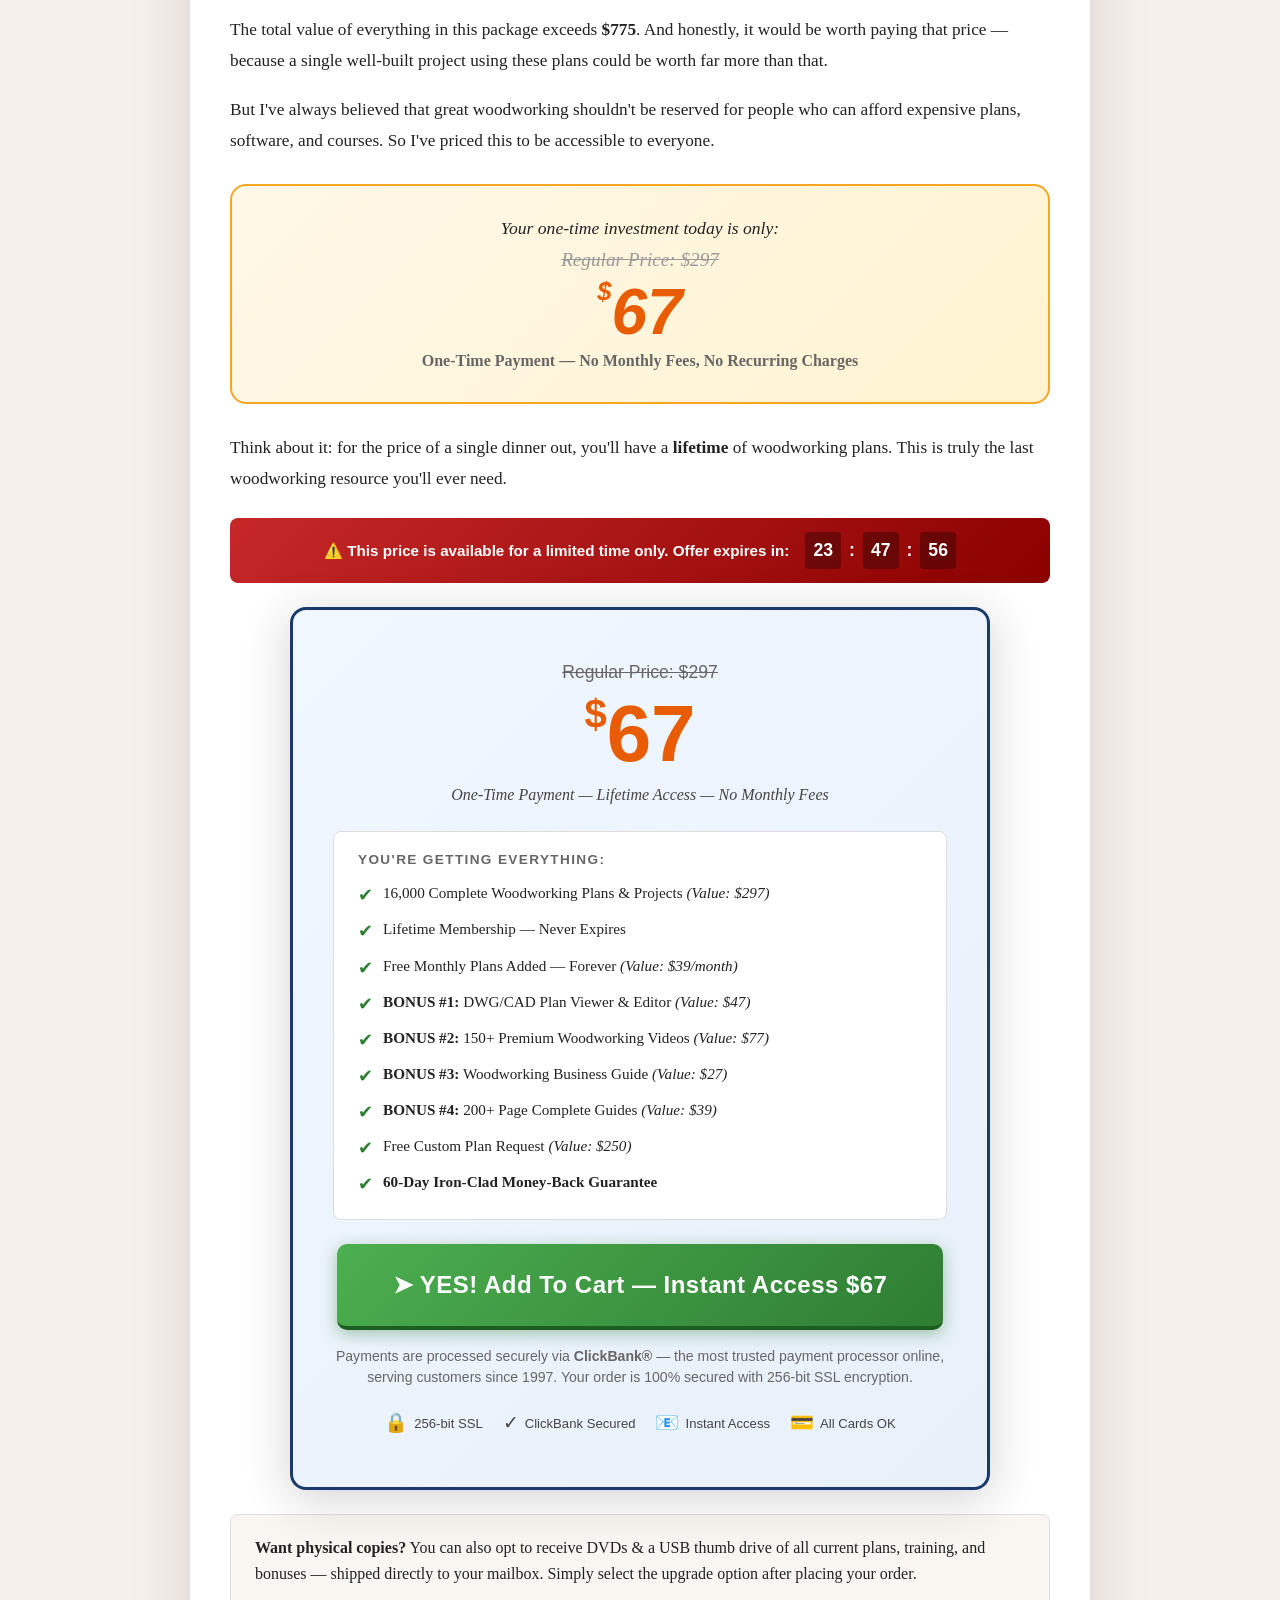
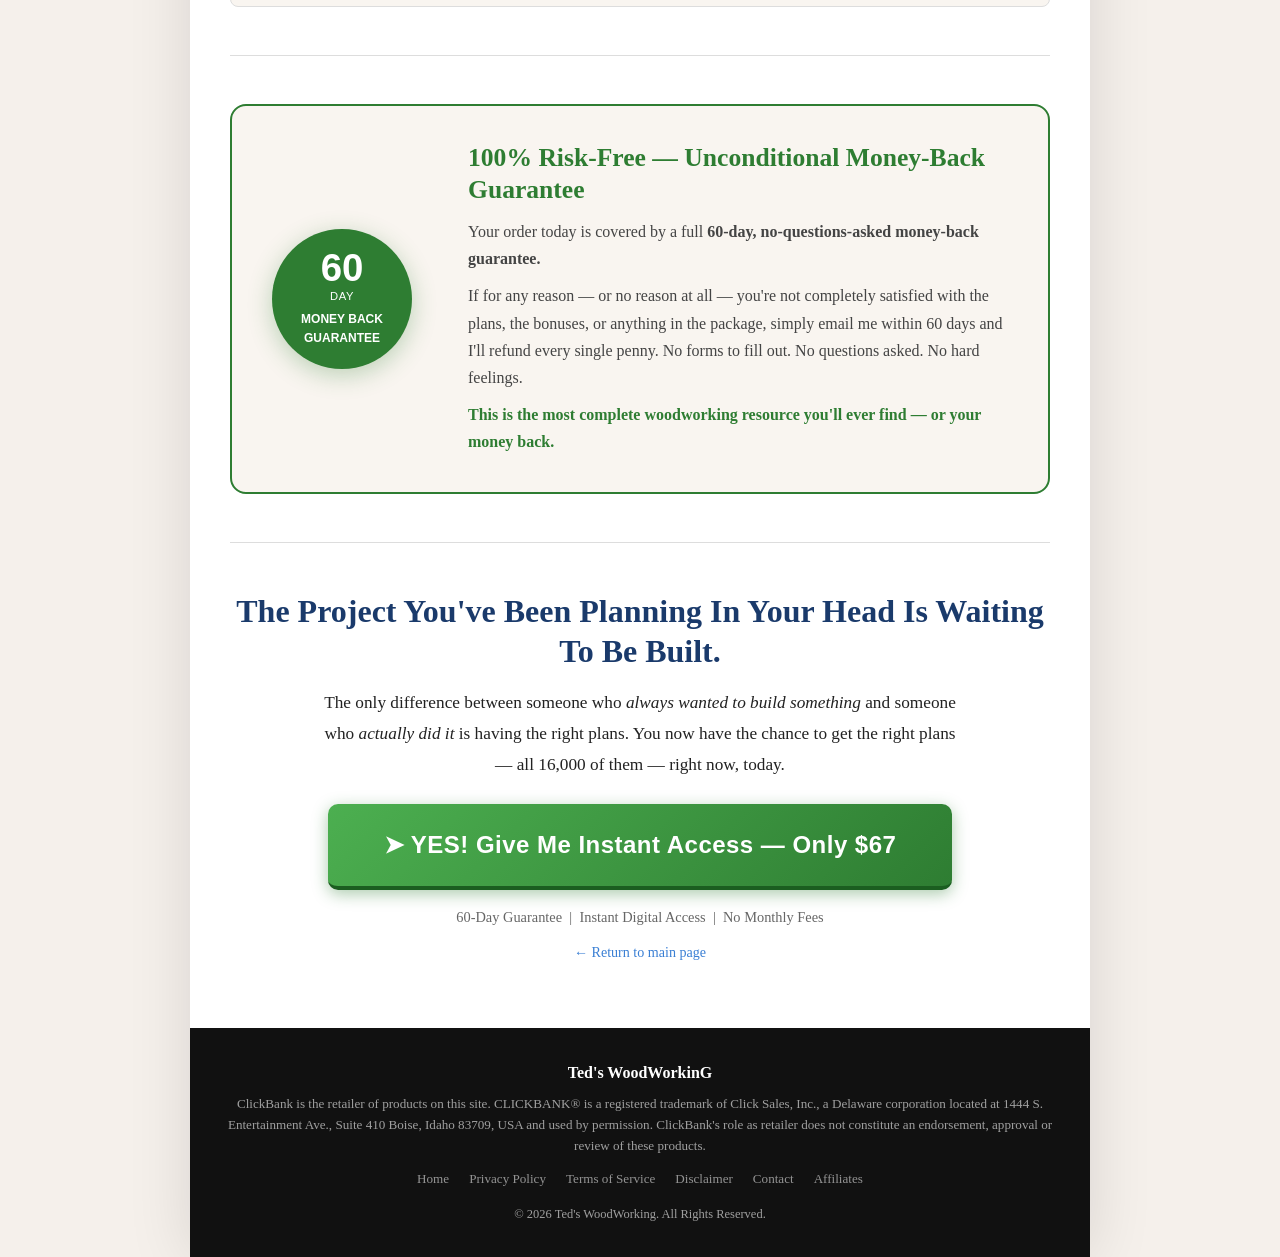
==== commit 556485d0: "Update vsloffer.html" ====
--- a/vsloffer.html
+++ b/vsloffer.html
@@ -80,7 +80,7 @@
   <!-- ===== FONTS & STYLES ===== -->
   <link rel="preconnect" href="https://fonts.googleapis.com" />
   <link rel="preconnect" href="https://fonts.gstatic.com" crossorigin />
-  <link rel="stylesheet" href="/src/style.css" />
+  <link rel="stylesheet" href="style.css" />
   <link rel="icon" type="image/svg+xml" href="/favicon.svg" />
 
   <style>
@@ -517,6 +517,6 @@
   <a href="#order" class="btn btn--green" style="padding:10px 24px;font-size:1rem;">Get Instant Access →</a>
 </div>
 
-<script type="module" src="/src/script.js"></script>
+<script type="module" src="script.js"></script>
 </body>
 </html>
--- a/style.css
+++ b/style.css
@@ -0,0 +1,927 @@
+/* ===== RESET & BASE ===== */
+*, *::before, *::after { box-sizing: border-box; margin: 0; padding: 0; }
+html { scroll-behavior: smooth; font-size: 16px; }
+body { font-family: 'Georgia', serif; color: #222; background: #fff; line-height: 1.6; }
+img { max-width: 100%; height: auto; display: block; }
+a { color: inherit; text-decoration: none; }
+ul { list-style: none; }
+
+/* ===== VARIABLES ===== */
+:root {
+  --orange: #e85d04;
+  --orange-dark: #c44d00;
+  --orange-light: #ff7f2a;
+  --blue: #1a3a6b;
+  --blue-mid: #1e5fa8;
+  --blue-light: #3a7fd4;
+  --gold: #f5a623;
+  --green: #2e7d32;
+  --green-light: #43a047;
+  --red: #c62828;
+  --bg-cream: #f9f5f0;
+  --bg-wood: #f5ede0;
+  --border: #ddd;
+  --text-dark: #111;
+  --text-mid: #444;
+  --text-light: #666;
+  --shadow: 0 4px 24px rgba(0,0,0,0.12);
+  --shadow-lg: 0 8px 48px rgba(0,0,0,0.18);
+  --radius: 8px;
+  --radius-lg: 16px;
+  --max-width: 1140px;
+}
+
+/* ===== LAYOUT HELPERS ===== */
+.container { max-width: var(--max-width); margin: 0 auto; padding: 0 20px; }
+.container--narrow { max-width: 860px; margin: 0 auto; padding: 0 20px; }
+.container--wide { max-width: 1300px; margin: 0 auto; padding: 0 20px; }
+.section { padding: 64px 0; }
+.section--sm { padding: 40px 0; }
+.section--lg { padding: 96px 0; }
+.text-center { text-align: center; }
+.text-orange { color: var(--orange); }
+.text-blue { color: var(--blue); }
+.text-green { color: var(--green); }
+.text-red { color: var(--red); }
+.text-white { color: #fff; }
+.bg-cream { background: var(--bg-cream); }
+.bg-blue { background: var(--blue); color: #fff; }
+.bg-orange { background: var(--orange); color: #fff; }
+.bg-wood { background: var(--bg-wood); }
+.bg-dark { background: #111; color: #fff; }
+.bold { font-weight: 700; }
+.italic { font-style: italic; }
+.underline { text-decoration: underline; }
+
+/* ===== TYPOGRAPHY ===== */
+h1, h2, h3, h4, h5 { line-height: 1.25; font-family: 'Georgia', serif; }
+.headline-xl { font-size: clamp(2rem, 4vw, 3.2rem); font-weight: 700; }
+.headline-lg { font-size: clamp(1.7rem, 3.5vw, 2.6rem); font-weight: 700; }
+.headline-md { font-size: clamp(1.4rem, 2.5vw, 2rem); font-weight: 700; }
+.headline-sm { font-size: clamp(1.1rem, 2vw, 1.5rem); font-weight: 700; }
+.subhead { font-size: clamp(1rem, 1.8vw, 1.25rem); font-style: italic; }
+.body-lg { font-size: 1.125rem; }
+.body-sm { font-size: 0.9rem; }
+.lead { font-size: 1.2rem; line-height: 1.7; color: var(--text-mid); }
+
+/* ===== BUTTONS ===== */
+.btn {
+  display: inline-block;
+  padding: 16px 36px;
+  border-radius: var(--radius);
+  font-size: 1.2rem;
+  font-weight: 700;
+  font-family: 'Arial', sans-serif;
+  cursor: pointer;
+  border: none;
+  transition: transform 0.15s, box-shadow 0.15s, background 0.15s;
+  text-align: center;
+  letter-spacing: 0.02em;
+}
+.btn:hover { transform: translateY(-2px); box-shadow: 0 6px 24px rgba(0,0,0,0.2); }
+.btn:active { transform: translateY(0); }
+.btn--orange {
+  background: linear-gradient(135deg, #ff7f2a, #e85d04);
+  color: #fff;
+  box-shadow: 0 4px 16px rgba(232,93,4,0.4);
+  border-bottom: 4px solid #c44d00;
+}
+.btn--orange:hover { background: linear-gradient(135deg, #ff8f3a, #f06010); }
+.btn--green {
+  background: linear-gradient(135deg, #4caf50, #2e7d32);
+  color: #fff;
+  box-shadow: 0 4px 16px rgba(46,125,50,0.4);
+  border-bottom: 4px solid #1b5e20;
+}
+.btn--green:hover { background: linear-gradient(135deg, #5cbf60, #3e8e42); }
+.btn--yellow {
+  background: linear-gradient(135deg, #ffd740, #f5a623);
+  color: #111;
+  box-shadow: 0 4px 16px rgba(245,166,35,0.4);
+  border-bottom: 4px solid #d48800;
+}
+.btn--yellow:hover { background: linear-gradient(135deg, #ffe060, #ffb733); }
+.btn--xl { padding: 22px 56px; font-size: 1.5rem; border-radius: 10px; }
+.btn--lg { padding: 18px 48px; font-size: 1.3rem; }
+.btn--block { display: block; width: 100%; }
+.btn-pulse {
+  animation: pulse-cta 2s ease-in-out infinite;
+}
+@keyframes pulse-cta {
+  0%, 100% { box-shadow: 0 4px 16px rgba(232,93,4,0.4); }
+  50% { box-shadow: 0 4px 32px rgba(232,93,4,0.7), 0 0 0 8px rgba(232,93,4,0.1); }
+}
+
+/* ===== TOP BAR ===== */
+.topbar {
+  background: #111;
+  color: #fff;
+  text-align: center;
+  padding: 8px 20px;
+  font-size: 0.9rem;
+  font-family: 'Arial', sans-serif;
+}
+.topbar a { color: var(--orange); font-weight: 700; }
+
+/* ===== HEADER / NAV ===== */
+.site-header {
+  background: #fff;
+  border-bottom: 3px solid var(--blue);
+  position: sticky;
+  top: 0;
+  z-index: 1000;
+  box-shadow: 0 2px 12px rgba(0,0,0,0.1);
+}
+.header-inner {
+  display: flex;
+  align-items: center;
+  justify-content: space-between;
+  padding: 12px 20px;
+  max-width: var(--max-width);
+  margin: 0 auto;
+}
+.site-logo img { height: 60px; width: auto; }
+.site-logo-text {
+  font-size: 1.5rem;
+  font-weight: 700;
+  font-family: 'Georgia', serif;
+  color: var(--blue);
+  line-height: 1.1;
+}
+.site-logo-text span { color: var(--orange); display: block; font-size: 0.8rem; font-style: italic; }
+.site-nav { display: flex; gap: 6px; align-items: center; flex-wrap: wrap; }
+.site-nav a {
+  padding: 8px 14px;
+  font-family: 'Arial', sans-serif;
+  font-size: 0.9rem;
+  font-weight: 600;
+  color: var(--blue);
+  border-radius: 4px;
+  transition: background 0.15s, color 0.15s;
+}
+.site-nav a:hover { background: var(--blue); color: #fff; }
+.site-nav a.btn--nav-cta {
+  background: var(--orange);
+  color: #fff;
+  border-radius: 4px;
+}
+.site-nav a.btn--nav-cta:hover { background: var(--orange-dark); }
+.nav-toggle { display: none; background: none; border: 2px solid var(--blue); color: var(--blue); padding: 8px 12px; border-radius: 4px; cursor: pointer; font-size: 1.2rem; }
+@media (max-width: 768px) {
+  .nav-toggle { display: block; }
+  .site-nav { display: none; flex-direction: column; width: 100%; padding: 10px 0; background: #fff; border-top: 1px solid var(--border); }
+  .site-nav.open { display: flex; }
+  .site-nav a { width: 100%; padding: 12px 20px; border-bottom: 1px solid #eee; }
+  .header-inner { flex-wrap: wrap; }
+}
+
+/* ===== HERO ===== */
+.hero {
+  background: linear-gradient(135deg, #1a2a4a 0%, #1a3a6b 60%, #0d2040 100%);
+  color: #fff;
+  padding: 60px 0;
+  position: relative;
+  overflow: hidden;
+}
+.hero::before {
+  content: '';
+  position: absolute;
+  inset: 0;
+  background: url('https://images.unsplash.com/photo-1504148455328-c376907d081c?w=1400&q=60') center/cover no-repeat;
+  opacity: 0.12;
+}
+.hero-inner {
+  display: grid;
+  grid-template-columns: 1fr 1fr;
+  gap: 40px;
+  align-items: center;
+  position: relative;
+  z-index: 1;
+  max-width: var(--max-width);
+  margin: 0 auto;
+  padding: 0 20px;
+}
+.hero-image { text-align: center; }
+.hero-image img {
+  max-height: 420px;
+  width: auto;
+  margin: 0 auto;
+  filter: drop-shadow(0 12px 32px rgba(0,0,0,0.5));
+  animation: float 4s ease-in-out infinite;
+}
+@keyframes float {
+  0%, 100% { transform: translateY(0); }
+  50% { transform: translateY(-12px); }
+}
+.hero-content h1 {
+  font-size: clamp(1.8rem, 3.5vw, 2.8rem);
+  font-weight: 700;
+  line-height: 1.2;
+  margin-bottom: 16px;
+  background: #1e3a6b;
+  padding: 16px 20px;
+  border-radius: var(--radius);
+}
+.hero-content .subhead {
+  font-size: clamp(1rem, 2vw, 1.25rem);
+  font-style: italic;
+  margin-bottom: 28px;
+  color: #e0e8ff;
+}
+.hero-content .btn { min-width: 280px; }
+.hero-badges {
+  display: flex;
+  gap: 12px;
+  margin-top: 20px;
+  flex-wrap: wrap;
+}
+.hero-badge {
+  background: rgba(255,255,255,0.12);
+  border: 1px solid rgba(255,255,255,0.25);
+  padding: 6px 14px;
+  border-radius: 20px;
+  font-size: 0.8rem;
+  font-family: 'Arial', sans-serif;
+}
+@media (max-width: 768px) {
+  .hero-inner { grid-template-columns: 1fr; text-align: center; }
+  .hero-image { order: -1; }
+  .hero-image img { max-height: 260px; }
+  .hero-content { text-align: center; }
+  .hero-badges { justify-content: center; }
+}
+
+/* ===== AS SEEN ON ===== */
+.as-seen-on {
+  background: #fff;
+  padding: 28px 20px;
+  border-bottom: 2px solid var(--border);
+}
+.as-seen-label {
+  text-align: center;
+  font-family: 'Arial', sans-serif;
+  font-size: 0.8rem;
+  font-weight: 700;
+  letter-spacing: 0.15em;
+  color: var(--text-light);
+  text-transform: uppercase;
+  margin-bottom: 16px;
+}
+.media-logos {
+  display: flex;
+  justify-content: center;
+  align-items: center;
+  gap: 32px;
+  flex-wrap: wrap;
+}
+.media-logo {
+  font-family: 'Georgia', serif;
+  font-weight: 700;
+  font-size: 1.1rem;
+  color: #444;
+  opacity: 0.75;
+  transition: opacity 0.2s;
+  letter-spacing: -0.02em;
+}
+.media-logo:hover { opacity: 1; }
+.media-logo--bob { font-style: italic; font-size: 1.2rem; }
+.media-logo--handyman { font-family: 'Arial', sans-serif; font-size: 0.9rem; }
+.media-logo--fox { font-family: 'Arial Black', sans-serif; font-size: 1.3rem; font-weight: 900; color: #003087; }
+.media-logo--cnn { font-family: 'Arial Black', sans-serif; font-size: 1.1rem; font-weight: 900; color: #cc0000; }
+.media-logo--yahoo { color: #6001d2; font-family: 'Arial', sans-serif; font-weight: 900; font-size: 1.2rem; }
+.media-logo--dj { font-family: 'Arial', sans-serif; font-size: 0.85rem; font-weight: 700; }
+.media-logo--homes { font-family: 'Georgia', serif; font-size: 1rem; }
+
+/* ===== INTRO SECTION ===== */
+.intro-grid {
+  display: grid;
+  grid-template-columns: 1fr 1fr;
+  gap: 60px;
+  align-items: start;
+}
+.intro-text h2 { color: var(--orange); margin-bottom: 20px; font-size: clamp(1.5rem, 2.5vw, 2rem); }
+.intro-text p { margin-bottom: 16px; font-size: 1.05rem; line-height: 1.75; }
+.intro-text strong { font-weight: 700; }
+.intro-text em { font-style: italic; }
+.project-grid {
+  display: grid;
+  grid-template-columns: repeat(3, 1fr);
+  gap: 6px;
+}
+.project-grid img {
+  width: 100%;
+  aspect-ratio: 1;
+  object-fit: cover;
+  border-radius: 4px;
+  transition: transform 0.25s;
+}
+.project-grid img:hover { transform: scale(1.04); z-index: 1; position: relative; }
+@media (max-width: 768px) {
+  .intro-grid { grid-template-columns: 1fr; }
+}
+
+/* ===== COUNTER BAR ===== */
+.counter-bar {
+  background: linear-gradient(135deg, var(--blue), var(--blue-mid));
+  color: #fff;
+  padding: 40px 0;
+}
+.counter-grid {
+  display: grid;
+  grid-template-columns: repeat(4, 1fr);
+  gap: 20px;
+  text-align: center;
+}
+.counter-item { padding: 20px; }
+.counter-number {
+  font-size: clamp(2rem, 4vw, 3rem);
+  font-weight: 700;
+  color: var(--gold);
+  display: block;
+  font-family: 'Arial Black', sans-serif;
+}
+.counter-label { font-size: 0.9rem; color: rgba(255,255,255,0.85); margin-top: 4px; font-family: 'Arial', sans-serif; }
+@media (max-width: 600px) {
+  .counter-grid { grid-template-columns: repeat(2, 1fr); }
+}
+
+/* ===== FEATURES ===== */
+.features-heading { text-align: center; margin-bottom: 48px; }
+.features-heading h2 { color: var(--blue); margin-bottom: 12px; }
+.features-grid {
+  display: grid;
+  grid-template-columns: repeat(auto-fit, minmax(240px, 1fr));
+  gap: 28px;
+}
+.feature-card {
+  background: #fff;
+  border: 1px solid var(--border);
+  border-radius: var(--radius-lg);
+  padding: 32px 24px;
+  text-align: center;
+  box-shadow: 0 2px 12px rgba(0,0,0,0.06);
+  transition: transform 0.2s, box-shadow 0.2s;
+}
+.feature-card:hover { transform: translateY(-4px); box-shadow: var(--shadow); }
+.feature-icon {
+  font-size: 3rem;
+  margin-bottom: 16px;
+  display: block;
+}
+.feature-card h3 { color: var(--blue); font-size: 1.15rem; margin-bottom: 10px; }
+.feature-card p { font-size: 0.95rem; color: var(--text-mid); line-height: 1.6; }
+
+/* ===== WHAT'S INCLUDED ===== */
+.included-grid {
+  display: grid;
+  grid-template-columns: 1fr 1fr;
+  gap: 60px;
+  align-items: center;
+}
+.included-text h2 { color: var(--blue); margin-bottom: 24px; }
+.included-list { display: flex; flex-direction: column; gap: 14px; margin-top: 20px; }
+.included-item {
+  display: flex;
+  gap: 14px;
+  align-items: flex-start;
+  background: var(--bg-cream);
+  padding: 14px 18px;
+  border-radius: var(--radius);
+  border-left: 4px solid var(--orange);
+}
+.included-item .check { color: var(--green); font-size: 1.3rem; flex-shrink: 0; margin-top: 2px; }
+.included-item p { font-size: 1rem; line-height: 1.5; }
+.included-image { text-align: center; }
+.included-image img { border-radius: var(--radius-lg); box-shadow: var(--shadow-lg); }
+@media (max-width: 768px) {
+  .included-grid { grid-template-columns: 1fr; }
+}
+
+/* ===== ABOUT TED ===== */
+.about-grid {
+  display: grid;
+  grid-template-columns: 300px 1fr;
+  gap: 48px;
+  align-items: start;
+}
+.about-photo img {
+  border-radius: var(--radius-lg);
+  box-shadow: var(--shadow-lg);
+  width: 100%;
+}
+.about-photo .photo-caption {
+  text-align: center;
+  font-size: 0.85rem;
+  color: var(--text-light);
+  margin-top: 10px;
+  font-style: italic;
+}
+.about-content h2 { color: var(--blue); margin-bottom: 20px; }
+.about-content p { margin-bottom: 14px; font-size: 1.05rem; line-height: 1.75; }
+.about-content .signature { font-family: 'Georgia', serif; font-style: italic; font-size: 1.3rem; color: var(--blue); margin-top: 20px; }
+@media (max-width: 768px) {
+  .about-grid { grid-template-columns: 1fr; }
+  .about-photo { max-width: 220px; margin: 0 auto; }
+}
+
+/* ===== CATEGORIES ===== */
+.categories-heading { text-align: center; margin-bottom: 40px; }
+.categories-heading h2 { color: var(--blue); }
+.categories-grid {
+  display: grid;
+  grid-template-columns: repeat(auto-fill, minmax(180px, 1fr));
+  gap: 16px;
+}
+.category-card {
+  background: #fff;
+  border: 2px solid var(--border);
+  border-radius: var(--radius);
+  padding: 20px 16px;
+  text-align: center;
+  transition: border-color 0.2s, transform 0.2s, background 0.2s;
+  cursor: pointer;
+}
+.category-card:hover { border-color: var(--orange); background: #fff8f4; transform: translateY(-3px); }
+.category-card .cat-icon { font-size: 2.2rem; margin-bottom: 10px; }
+.category-card h3 { font-size: 0.95rem; font-family: 'Arial', sans-serif; font-weight: 700; color: var(--blue); }
+.category-card p { font-size: 0.8rem; color: var(--text-light); margin-top: 4px; }
+
+/* ===== BONUSES ===== */
+.bonuses-heading { text-align: center; margin-bottom: 48px; }
+.bonuses-heading h2 { color: var(--blue); }
+.bonus-list { display: flex; flex-direction: column; gap: 24px; }
+.bonus-card {
+  background: #fff;
+  border: 1px solid var(--border);
+  border-radius: var(--radius-lg);
+  padding: 28px;
+  display: grid;
+  grid-template-columns: 80px 1fr;
+  gap: 24px;
+  align-items: start;
+  box-shadow: 0 2px 12px rgba(0,0,0,0.06);
+  position: relative;
+  overflow: hidden;
+}
+.bonus-card::before {
+  content: '';
+  position: absolute;
+  left: 0;
+  top: 0;
+  bottom: 0;
+  width: 4px;
+  background: var(--orange);
+}
+.bonus-number {
+  background: var(--orange);
+  color: #fff;
+  width: 64px;
+  height: 64px;
+  border-radius: 50%;
+  display: flex;
+  align-items: center;
+  justify-content: center;
+  font-size: 1.6rem;
+  font-weight: 700;
+  font-family: 'Arial Black', sans-serif;
+  flex-shrink: 0;
+}
+.bonus-content h3 { color: var(--blue); font-size: 1.15rem; margin-bottom: 8px; }
+.bonus-content p { font-size: 0.98rem; color: var(--text-mid); line-height: 1.65; }
+.bonus-value {
+  display: inline-block;
+  background: var(--green);
+  color: #fff;
+  font-family: 'Arial', sans-serif;
+  font-size: 0.82rem;
+  font-weight: 700;
+  padding: 3px 10px;
+  border-radius: 20px;
+  margin-top: 8px;
+}
+@media (max-width: 600px) {
+  .bonus-card { grid-template-columns: 1fr; }
+  .bonus-number { width: 48px; height: 48px; font-size: 1.2rem; }
+}
+
+/* ===== TESTIMONIALS ===== */
+.testimonials-heading { text-align: center; margin-bottom: 48px; }
+.testimonials-heading h2 { color: var(--blue); }
+.testimonials-grid {
+  display: grid;
+  grid-template-columns: repeat(auto-fit, minmax(280px, 1fr));
+  gap: 24px;
+}
+.testimonial-card {
+  background: #fff;
+  border: 1px solid var(--border);
+  border-radius: var(--radius-lg);
+  padding: 28px;
+  box-shadow: 0 2px 12px rgba(0,0,0,0.06);
+  position: relative;
+}
+.testimonial-card::before {
+  content: '\201C';
+  position: absolute;
+  top: 12px;
+  left: 20px;
+  font-size: 5rem;
+  color: var(--orange);
+  opacity: 0.15;
+  font-family: Georgia, serif;
+  line-height: 1;
+}
+.stars { color: var(--gold); font-size: 1.1rem; margin-bottom: 12px; }
+.testimonial-text { font-size: 0.98rem; line-height: 1.7; margin-bottom: 16px; color: var(--text-mid); font-style: italic; }
+.testimonial-author { font-weight: 700; font-size: 0.92rem; color: var(--blue); font-style: normal; }
+.testimonial-location { font-size: 0.82rem; color: var(--text-light); }
+
+/* ===== PRICING ===== */
+.pricing-box {
+  background: linear-gradient(135deg, #f0f7ff, #e8f0fa);
+  border: 3px solid var(--blue);
+  border-radius: var(--radius-lg);
+  padding: 48px 40px;
+  text-align: center;
+  max-width: 700px;
+  margin: 0 auto;
+  box-shadow: var(--shadow-lg);
+}
+.pricing-box .was-price {
+  font-family: 'Arial', sans-serif;
+  font-size: 1.1rem;
+  color: var(--text-light);
+  text-decoration: line-through;
+  margin-bottom: 4px;
+}
+.pricing-price {
+  font-family: 'Arial Black', sans-serif;
+  font-size: clamp(3rem, 8vw, 5rem);
+  color: var(--orange);
+  font-weight: 900;
+  line-height: 1;
+  margin: 8px 0;
+}
+.pricing-price sup { font-size: 0.5em; vertical-align: top; margin-top: 0.4em; }
+.pricing-label { font-size: 1rem; color: var(--text-mid); font-style: italic; margin-bottom: 24px; }
+.pricing-includes {
+  background: #fff;
+  border: 1px solid var(--border);
+  border-radius: var(--radius);
+  padding: 20px 24px;
+  margin: 24px 0;
+  text-align: left;
+}
+.pricing-includes h4 { font-size: 0.85rem; text-transform: uppercase; letter-spacing: 0.1em; color: var(--text-light); margin-bottom: 12px; font-family: 'Arial', sans-serif; }
+.pricing-includes-list { display: flex; flex-direction: column; gap: 8px; }
+.pricing-includes-item { display: flex; gap: 10px; align-items: flex-start; font-size: 0.95rem; }
+.pricing-includes-item .tick { color: var(--green); font-size: 1.1rem; flex-shrink: 0; }
+.pricing-note {
+  font-size: 0.88rem;
+  color: var(--text-light);
+  margin-top: 16px;
+  font-family: 'Arial', sans-serif;
+  line-height: 1.5;
+}
+.secure-badges {
+  display: flex;
+  justify-content: center;
+  align-items: center;
+  gap: 20px;
+  margin-top: 20px;
+  flex-wrap: wrap;
+}
+.secure-badge {
+  display: flex;
+  align-items: center;
+  gap: 6px;
+  font-size: 0.82rem;
+  color: var(--text-mid);
+  font-family: 'Arial', sans-serif;
+}
+.secure-badge .icon { font-size: 1.2rem; }
+
+/* ===== GUARANTEE ===== */
+.guarantee-box {
+  display: grid;
+  grid-template-columns: 160px 1fr;
+  gap: 36px;
+  align-items: center;
+  background: var(--bg-cream);
+  border: 2px solid var(--green);
+  border-radius: var(--radius-lg);
+  padding: 36px 40px;
+  max-width: 860px;
+  margin: 0 auto;
+}
+.guarantee-seal {
+  text-align: center;
+  background: var(--green);
+  color: #fff;
+  border-radius: 50%;
+  width: 140px;
+  height: 140px;
+  display: flex;
+  flex-direction: column;
+  align-items: center;
+  justify-content: center;
+  padding: 16px;
+  box-shadow: 0 6px 24px rgba(46,125,50,0.3);
+}
+.guarantee-seal .days { font-size: 2.4rem; font-weight: 900; font-family: 'Arial Black', sans-serif; line-height: 1; }
+.guarantee-seal .day-label { font-size: 0.7rem; font-family: 'Arial', sans-serif; letter-spacing: 0.05em; }
+.guarantee-seal .guarantee-text { font-size: 0.75rem; font-family: 'Arial', sans-serif; font-weight: 700; margin-top: 4px; }
+.guarantee-content h2 { color: var(--green); font-size: 1.6rem; margin-bottom: 12px; }
+.guarantee-content p { font-size: 1rem; line-height: 1.7; color: var(--text-mid); }
+@media (max-width: 600px) {
+  .guarantee-box { grid-template-columns: 1fr; text-align: center; }
+  .guarantee-seal { margin: 0 auto; }
+}
+
+/* ===== FAQ ===== */
+.faq-list { max-width: 760px; margin: 0 auto; display: flex; flex-direction: column; gap: 12px; }
+.faq-item {
+  background: #fff;
+  border: 1px solid var(--border);
+  border-radius: var(--radius);
+  overflow: hidden;
+}
+.faq-q {
+  width: 100%;
+  background: none;
+  border: none;
+  padding: 18px 24px;
+  text-align: left;
+  font-size: 1rem;
+  font-weight: 700;
+  font-family: 'Georgia', serif;
+  color: var(--blue);
+  cursor: pointer;
+  display: flex;
+  justify-content: space-between;
+  align-items: center;
+  gap: 16px;
+}
+.faq-q .arrow { color: var(--orange); font-size: 1.2rem; transition: transform 0.2s; flex-shrink: 0; }
+.faq-q.open .arrow { transform: rotate(180deg); }
+.faq-a {
+  padding: 0 24px;
+  max-height: 0;
+  overflow: hidden;
+  transition: max-height 0.35s ease, padding 0.35s;
+  font-size: 0.97rem;
+  line-height: 1.7;
+  color: var(--text-mid);
+}
+.faq-a.open { max-height: 400px; padding: 0 24px 18px; }
+
+/* ===== CTA BANNER ===== */
+.cta-banner {
+  background: linear-gradient(135deg, var(--orange), #c44d00);
+  color: #fff;
+  text-align: center;
+  padding: 64px 20px;
+}
+.cta-banner h2 { font-size: clamp(1.6rem, 3.5vw, 2.4rem); margin-bottom: 16px; }
+.cta-banner p { font-size: 1.1rem; margin-bottom: 32px; opacity: 0.92; }
+
+/* ===== FOOTER ===== */
+.site-footer {
+  background: #111;
+  color: rgba(255,255,255,0.8);
+  padding: 60px 0 30px;
+}
+.footer-grid {
+  display: grid;
+  grid-template-columns: 2fr 1fr 1fr 1fr;
+  gap: 40px;
+  margin-bottom: 40px;
+}
+.footer-brand .brand-name { color: #fff; font-size: 1.3rem; font-weight: 700; margin-bottom: 12px; }
+.footer-brand p { font-size: 0.9rem; line-height: 1.7; color: rgba(255,255,255,0.65); }
+.footer-col h4 { color: #fff; font-size: 0.9rem; font-family: 'Arial', sans-serif; text-transform: uppercase; letter-spacing: 0.1em; margin-bottom: 16px; }
+.footer-col ul { display: flex; flex-direction: column; gap: 8px; }
+.footer-col ul li a { font-size: 0.88rem; color: rgba(255,255,255,0.65); transition: color 0.15s; }
+.footer-col ul li a:hover { color: var(--orange); }
+.footer-bottom {
+  border-top: 1px solid rgba(255,255,255,0.1);
+  padding-top: 24px;
+  display: flex;
+  justify-content: space-between;
+  align-items: center;
+  flex-wrap: wrap;
+  gap: 12px;
+  font-size: 0.82rem;
+  color: rgba(255,255,255,0.45);
+}
+.footer-bottom a { color: rgba(255,255,255,0.55); }
+.footer-bottom a:hover { color: var(--orange); }
+@media (max-width: 768px) {
+  .footer-grid { grid-template-columns: 1fr 1fr; }
+  .footer-brand { grid-column: 1 / -1; }
+  .footer-bottom { flex-direction: column; text-align: center; }
+}
+@media (max-width: 480px) {
+  .footer-grid { grid-template-columns: 1fr; }
+}
+
+/* ===== VSL PAGE SPECIFIC ===== */
+.vsl-header {
+  background: #fff;
+  text-align: center;
+  padding: 16px 20px;
+  border-bottom: 2px solid var(--border);
+}
+.vsl-header img { height: 56px; margin: 0 auto; }
+.vsl-hero {
+  background: var(--bg-cream);
+  padding: 56px 0 40px;
+  text-align: center;
+  border-bottom: 2px solid var(--border);
+}
+.vsl-hero .pre-headline {
+  font-family: 'Arial', sans-serif;
+  font-size: 1.2rem;
+  font-weight: 700;
+  color: #333;
+  margin-bottom: 12px;
+}
+.vsl-hero h1 {
+  font-size: clamp(1.8rem, 4vw, 3rem);
+  color: var(--orange);
+  font-weight: 700;
+  margin-bottom: 20px;
+  max-width: 800px;
+  margin-left: auto;
+  margin-right: auto;
+  line-height: 1.2;
+}
+.vsl-hero .sub-note {
+  font-size: 1rem;
+  font-style: italic;
+  color: var(--text-mid);
+  margin-bottom: 24px;
+}
+.video-container {
+  max-width: 800px;
+  margin: 0 auto;
+  background: #000;
+  border-radius: var(--radius);
+  overflow: hidden;
+  position: relative;
+  aspect-ratio: 16 / 9;
+  box-shadow: var(--shadow-lg);
+  cursor: pointer;
+}
+.video-thumbnail {
+  width: 100%;
+  height: 100%;
+  object-fit: cover;
+  opacity: 0.8;
+}
+.video-overlay {
+  position: absolute;
+  inset: 0;
+  display: flex;
+  flex-direction: column;
+  align-items: center;
+  justify-content: center;
+  background: rgba(0,0,0,0.35);
+}
+.play-btn {
+  width: 80px;
+  height: 80px;
+  background: rgba(30, 95, 168, 0.9);
+  border-radius: 50%;
+  display: flex;
+  align-items: center;
+  justify-content: center;
+  font-size: 2rem;
+  color: #fff;
+  transition: transform 0.2s, background 0.2s;
+}
+.video-container:hover .play-btn { transform: scale(1.1); background: var(--blue); }
+.video-text { color: #fff; font-size: 1.4rem; font-weight: 700; font-style: italic; margin-bottom: 16px; text-shadow: 0 2px 8px rgba(0,0,0,0.8); }
+.video-caption { color: rgba(255,255,255,0.9); font-size: 0.9rem; text-align: right; padding: 8px 12px; position: absolute; bottom: 0; right: 0; background: rgba(0,0,0,0.6); }
+.scroll-down-note {
+  font-size: 0.9rem;
+  font-style: italic;
+  color: var(--text-light);
+  margin-top: 16px;
+}
+
+/* Sales Letter (VSL page) */
+.sales-body { max-width: 860px; margin: 0 auto; padding: 0 20px; }
+.sales-p { font-size: 1.08rem; line-height: 1.8; margin-bottom: 18px; color: #222; }
+.sales-section { padding: 48px 0; }
+.sales-section + .sales-section { border-top: 1px solid var(--border); }
+.problem-box {
+  background: #fff8f4;
+  border: 2px solid var(--orange);
+  border-radius: var(--radius-lg);
+  padding: 32px;
+  margin: 32px 0;
+}
+.problem-box h3 { color: var(--orange); margin-bottom: 16px; font-size: 1.2rem; }
+.problem-list { display: flex; flex-direction: column; gap: 10px; }
+.problem-list li { display: flex; gap: 12px; align-items: flex-start; font-size: 1rem; line-height: 1.6; }
+.problem-list li::before { content: '✗'; color: var(--red); font-size: 1.1rem; flex-shrink: 0; font-weight: 700; }
+.solution-box {
+  background: #f0fff4;
+  border: 2px solid var(--green);
+  border-radius: var(--radius-lg);
+  padding: 32px;
+  margin: 32px 0;
+}
+.solution-box h3 { color: var(--green); margin-bottom: 16px; font-size: 1.2rem; }
+.solution-list { display: flex; flex-direction: column; gap: 10px; }
+.solution-list li { display: flex; gap: 12px; align-items: flex-start; font-size: 1rem; line-height: 1.6; }
+.solution-list li::before { content: '✔'; color: var(--green); font-size: 1.1rem; flex-shrink: 0; font-weight: 700; }
+.highlight-box {
+  background: linear-gradient(135deg, #fff8e8, #fff3d0);
+  border: 2px solid var(--gold);
+  border-radius: var(--radius-lg);
+  padding: 28px 32px;
+  margin: 28px 0;
+  font-size: 1.15rem;
+  line-height: 1.7;
+  font-style: italic;
+}
+.big-claim {
+  text-align: center;
+  padding: 48px 20px;
+  background: linear-gradient(135deg, var(--blue), var(--blue-mid));
+  color: #fff;
+  border-radius: var(--radius-lg);
+  margin: 32px 0;
+}
+.big-claim h2 { font-size: clamp(1.6rem, 3.5vw, 2.4rem); margin-bottom: 12px; }
+.big-claim p { font-size: 1.1rem; opacity: 0.9; }
+
+/* ===== STICKY CTA BAR ===== */
+.sticky-cta-bar {
+  position: fixed;
+  bottom: 0;
+  left: 0;
+  right: 0;
+  background: linear-gradient(135deg, #111, #1a3a6b);
+  color: #fff;
+  padding: 12px 20px;
+  display: flex;
+  align-items: center;
+  justify-content: center;
+  gap: 20px;
+  z-index: 999;
+  transform: translateY(100%);
+  transition: transform 0.4s;
+  flex-wrap: wrap;
+}
+.sticky-cta-bar.visible { transform: translateY(0); }
+.sticky-cta-bar .sticky-msg { font-size: 0.95rem; font-weight: 700; }
+.sticky-cta-bar .sticky-msg .price { color: var(--gold); font-size: 1.2rem; }
+@media (max-width: 600px) { .sticky-cta-bar { flex-direction: column; gap: 10px; } }
+
+/* ===== ANIMATIONS ===== */
+.fade-in { opacity: 0; transform: translateY(24px); transition: opacity 0.6s, transform 0.6s; }
+.fade-in.visible { opacity: 1; transform: translateY(0); }
+.slide-in-left { opacity: 0; transform: translateX(-32px); transition: opacity 0.6s, transform 0.6s; }
+.slide-in-left.visible { opacity: 1; transform: translateX(0); }
+.slide-in-right { opacity: 0; transform: translateX(32px); transition: opacity 0.6s, transform 0.6s; }
+.slide-in-right.visible { opacity: 1; transform: translateX(0); }
+
+/* ===== URGENCY BANNER ===== */
+.urgency-banner {
+  background: linear-gradient(135deg, var(--red), #8b0000);
+  color: #fff;
+  text-align: center;
+  padding: 14px 20px;
+  font-family: 'Arial', sans-serif;
+  font-size: 0.95rem;
+  font-weight: 700;
+}
+.countdown { display: inline-flex; gap: 8px; align-items: center; margin-left: 12px; }
+.countdown-unit { background: rgba(0,0,0,0.3); border-radius: 4px; padding: 4px 8px; font-size: 1.1rem; font-weight: 900; font-family: 'Arial Black', sans-serif; }
+.countdown-sep { font-size: 1.1rem; font-weight: 700; }
+
+/* ===== RIBBON BADGE ===== */
+.ribbon {
+  background: var(--red);
+  color: #fff;
+  padding: 4px 16px;
+  font-size: 0.8rem;
+  font-weight: 700;
+  font-family: 'Arial', sans-serif;
+  border-radius: 20px;
+  display: inline-block;
+  animation: blink 1.5s ease-in-out infinite alternate;
+}
+@keyframes blink { from { opacity: 1; } to { opacity: 0.7; } }
+
+/* ===== RESPONSIVE TWEAKS ===== */
+@media (max-width: 480px) {
+  .btn--xl { padding: 16px 28px; font-size: 1.15rem; }
+  .pricing-box { padding: 28px 20px; }
+  .guarantee-box { padding: 24px 20px; }
+  .section { padding: 40px 0; }
+  .section--lg { padding: 56px 0; }
+}
